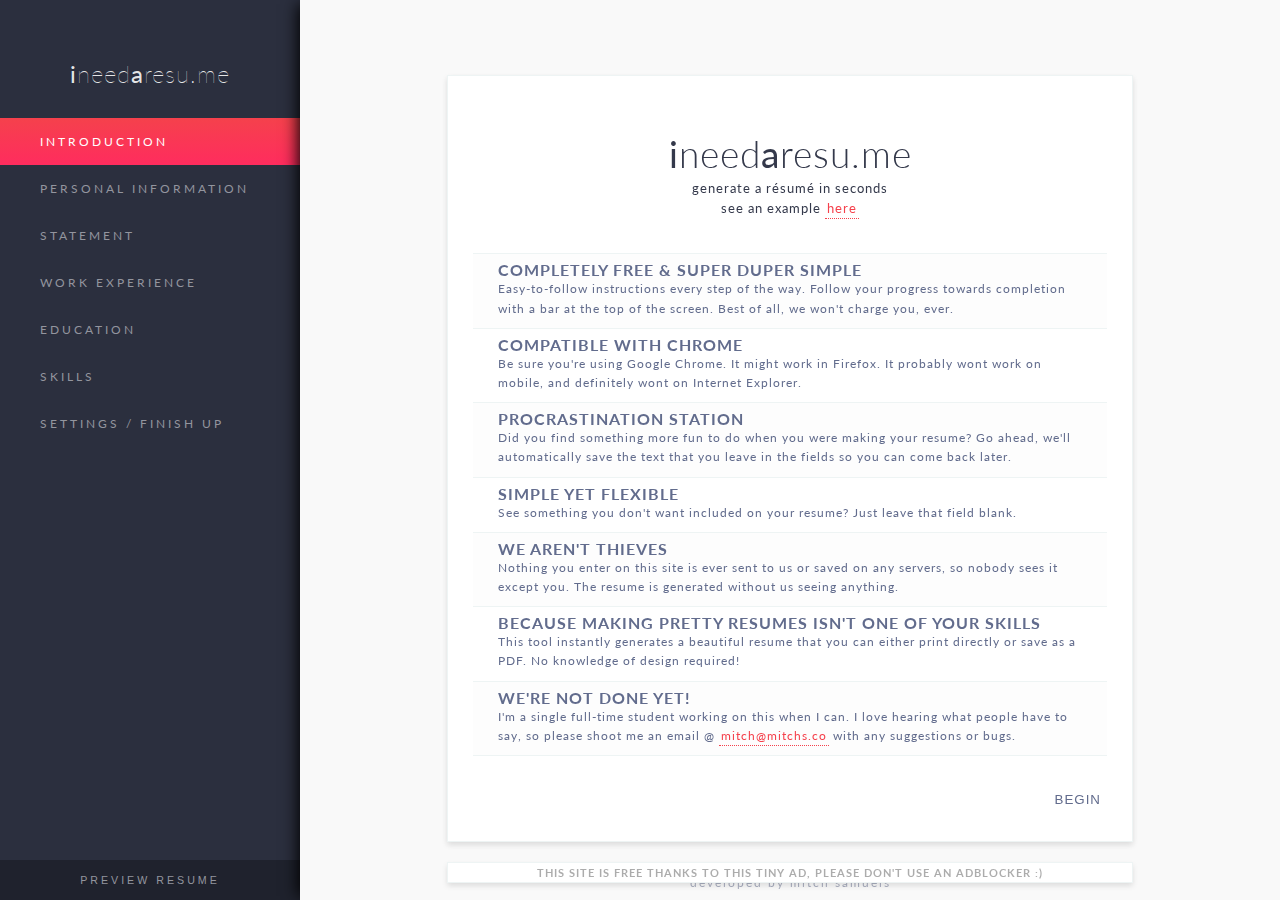
==== index.html @ 2c7da7f9 "I don't remember." ====
<html>
	<head>
		<title>iNeedAResume | Create a free resume</title>

		<meta charset="utf-8">
		<meta name="theme-color" content="#f5414c">
		<meta name="description" content="Ineedaresu.me is a super fast, super simple, and completely free way to build a beautiful resume in minutes. Fill out your details, choose your theme, and either print your resume directly or save it to your computer!">
		<meta name="author" content="Mitch Samuels">
		<meta name="keywords" content="Simple, Quick, resume, CV, contact, job, work, career, fair, builder, minimal, Mitch Samuels, resume, generator, creator, maker, resumay, job, jobs, career, javascript, pdf, word, print, creating, make, generate, apply, applicant">

		<link rel="shortcut icon" type="image/ico" href="src/rainbow.ico" />

		<meta name="thumbnail" content="http://ineedaresu.me/src/logosmall.png" />

		<link rel="stylesheet" type="text/css" href="css/style.css">
		<link rel="stylesheet" type="text/css" href="css/animate.css">
		<link rel="stylesheet" type="text/css" href="css/themes/theme_default.css" id="css_theme_1" class="xcss">
		<link rel="stylesheet" type="text/css" href="css/themes/theme_default_left.css" id="css_theme_2" class="xcss" disabled>
		<link rel="stylesheet" type="text/css" href="css/themes/theme2.css" id="css_theme_3" class="xcss" disabled>
		<link rel="stylesheet" type="text/css" href="css/print.css">

		<!-- Google Webfont, Lato, 100,300,400,700,900 -->
		<link href="http://fonts.googleapis.com/css?family=Lato:100,300,400,700,900" rel="stylesheet" type="text/css">
		<link href="http://fonts.googleapis.com/css?family=Lora:400,700" rel="stylesheet" type="text/css">
		<link href="http://fonts.googleapis.com/css?family=Merriweather:400,300,700" rel="stylesheet" type="text/css">


		<!-- Ionicons CDN -->
		<link href="css/ionicons.min.css" rel="stylesheet" type="text/css">


		<!--
		  <PageMap>
		    <DataObject type="thumbnail">
		      <Attribute name="src" value="http://ineedaresu.me/src/logosmall.png"/>
		      <Attribute name="width" value="300"/>
		      <Attribute name="height" value="250"/>
		    </DataObject>
		  </PageMap>
		-->


	</head>
	<body>




<!-- <a href="https://www.paypal.com/cgi-bin/webscr?cmd=_donations&business=mitch%40mitchs%2eco&lc=US&item_name=Donation%20to%20Resumaker&no_note=0&currency_code=USD&bn=PP%2dDonationsBF%3abtn_donateCC_LG%2egif%3aNonHostedGuest" target="_blank"></a> -->

		<div id="tips">
			Click <b>"+More Settings"</b> then uncheck "Headers & Footers" &nbsp; | &nbsp; Change the <b>Destination</b> to save it as a PDF
		</div>


		


		<button id="preview_btn"><i class="ion-ios-eye"></i> Preview Resume</button>


		<nav>
			<h1><i class="ion-document"></i><br/><b>i</b>need<b>a</b>resu.me</h1>
			<ul>
				<li id="tab_intro" class="activated"><i class="ion-ios-information"></i> Introduction</li>
				<li id="tab_1"><i class="ion-ios-body"></i> Personal Information</li>
				<li id="tab_2"><i class="ion-ios-chatbubble"></i> Statement</li>
				<li id="tab_3"><i class="ion-ios-briefcase"></i> Work Experience</li>
				<!-- <li id="tab_35"><i class="ion-hammer"></i> Projects</li> -->
				<li id="tab_4"><i class="ion-ios-book"></i> Education</li>
				<li id="tab_5"><i class="ion-ios-list"></i> Skills</li>
				<li id="tab_6"><i class="ion-checkmark-circled"></i> Settings / Finish Up</li>
			</ul>
		</nav>



		<article>
<!-- 
			<div id="promo" class="animated pulse" onclick="window.open('https://docs.google.com/document/d/1Q9bszmPLLTk4xDBXuboUoAQNQg-W15y-h0gRAxKKNzE/edit?usp=sharing')">
				Want more languages? Click here to help translate it!</div>
			</div> -->

			<progress value="0" max="100" id="progressbar"></progress>	

			<div id="branding" onclick="_gaq.push(['_trackEvent', 'link', 'click', 'Go to Mitchs.co']);">developed by mitch samuels</div>


			<section id="intro_box" class="animated pulse" style="margin-bottom:20px;">
				<h4><i class="ion-document"></i><br/><b>i</b>need<b>a</b>resu.me</h4>
				<h5>generate a R&eacute;sum&eacute; in seconds<br/><br/>See an example <a href="src/example.pdf" target="_blank">here</a></h5>

				<ul>
					<li>
						<h5>Completely Free & Super duper simple</h5>
						<h6>Easy-to-follow instructions every step of the way. Follow your progress towards completion with a bar at the top of the screen. Best of all, we won't charge you, ever.</h6>
					</li>
					<li>
						<h5>Compatible With Chrome</h5>
						<h6>Be sure you're using Google Chrome. It might work in Firefox. It probably wont work on mobile, and definitely wont on Internet Explorer.</h6>
					</li>
					<li>
						<h5>Procrastination Station</h5>
						<h6>Did you find something more fun to do when you were making your resume? Go ahead, we'll automatically save the text that you leave in the fields so you can come back later.</h6>
					</li>
					<li>
						<h5>Simple yet Flexible</h5>
						<h6>See something you don't want included on your resume? Just leave that field blank.</h6>
					</li>
					<li>
						<h5>We aren't thieves</h5>
						<h6>Nothing you enter on this site is ever sent to us or saved on any servers, so nobody sees it except you. The resume is generated without us seeing anything.</h6>
					</li>
					<li>
						<h5>Because making pretty resumes isn't one of your skills</h5>
						<h6>This tool instantly generates a beautiful resume that you can either print directly or save as a PDF. No knowledge of design required!</h6>
					</li>
					<li>
						<h5>We're not done yet!</h5>
						<h6>I'm a single full-time student working on this when I can. I love hearing what people have to say, so please  shoot me an email @ <a href="mailto:mitch@mitchs.co" target="_blank">mitch@mitchs.co</a> with any suggestions or bugs.</h6>
					</li>
				</ul>


				<img src="src/looksharp.png" id="sponsored_img">
				<!-- <img src="src/looksharp.png" id="sponsored_img" onclick="window.open('https://www.internmatch.com/profile/new?utm_source=ineedaresume&utm_medium=partner&utm_campaign=complete')"> -->
				<button id="intro_reset">Start Over? <i class="ion-refresh"></i></button>
				<div id="confirm_reset">Are you sure? <a href="#" id="clear_data_yes">Yes</a> / <a href="#" id="clear_data_no">No</a></div>
				<button id="intro_begin">Begin <i class="ion-arrow-right-c"></i></button>
			</section>



			



			<section id="the_personal" class="animated pulse">
				<h2>It's going to get a little <b>personal</b>...</h2>
				<label>What is your name, human?</label><input type="text" id="personal_name_input" placeholder="Sean Combs">
				<label>Please refrain from using your 6th grade email.</label><input type="text" id="personal_email_input" placeholder="horselover14@aol.com">
				<label>I know we just met, but can I get your number?</label><input type="text" id="personal_phone_input" placeholder="760-555-4824">
				<label>Not to be creepy, but where are you located?</label><input type="text" id="personal_location_input" placeholder="Madison, WI">
				<label>Do you have an online portfolio or linkedin?</label><input type="text" id="personal_link_input" placeholder="http://linkedin.com/in/mitchas">

				<img src="src/looksharp.png" class="sponsored_img_small">
				<button class="next_button" id="personal_continue">Continue To Statement <i class="ion-arrow-right-c"></i></button>
			</section>


			<section id="the_statement" class="animated pulse">
				<h2>Would you like to provide a personal <b>statement</b>?<br/>I wont judge if you don't.</h2>
				<label>Statement title & Statement:</label><input type="text" id="statement_title" placeholder="Why I want to work here:">
				<textarea id="personal_statement_input" maxlength="1200" placeholder="I would love to work here because I heard you have the gnarliest lunch buffet..."></textarea>
				<div id="statement_feedback">For your own good, you only have <span id="statement_remaining"></span> characters left.</div>

				<img src="src/looksharp.png" class="sponsored_img_small">
				<button class="next_button" id="statement_continue">Continue To Work <i class="ion-arrow-right-c"></i></button>
			</section>


			<span id="the_work" class="animated pulse">
				<section style="margin-bottom:25px;">
					<h2 class="selector_heading">
						You can have up to 3 jobs<br/>
						leave blank anything you don't need<br/><br/>
						Edit job: <a id="select_work_1" class="select_link select_active">1</a><a id="select_work_2">2</a><a id="select_work_3">3</a>
				</section>
				<section id="work_one" class="animated pulse">
					<br/>
					<label>Enable This Job:</label><input id="enable_work_1" type="checkbox"/><br/><br/><br/>
					<label>Employer:</label><input type="text" id="employer" placeholder="Google, Inc." disabled>
					<label>Location:</label><input type="text" id="job_location" placeholder="Mountain View, CA" disabled>
					<label>Time:</label><input type="text" id="job_time" placeholder="July 2014 - Present" disabled>
					<label>Short(ish) Employer Description:</label><input type="text" id="employer_desc" placeholder="Google is the leading search engine..." disabled>
					<hr style="opacity:0 !important;" />
					<label>Job Title:</label><input type="text" id="title" placeholder="Front End Engineer" disabled>
					<label>Job Description:</label><textarea id="job_desc" placeholder="Responsible for the development of Google.com, nothing serious." disabled></textarea>
					<div id="desc_formatting">Hint: an asterisk ( * ) will turn into a bullet point!<br/><small>HTML Markup is also supported (don't use line breaks)</small></div>

					<img src="src/looksharp.png" class="sponsored_img_small">
					<button class="next_button" id="work_continue">Continue To Education <i class="ion-arrow-right-c"></i></button>
				</section>
				<section id="work_two" class="animated pulse">
					<br/>
					<label>Enable This Job:</label><input id="enable_work_2" type="checkbox"/><br/><br/><br/>
					<label>Employer:</label><input type="text" id="employer2" placeholder="Stratton Oakmont" disabled>
					<label>Location:</label><input type="text" id="job_location2" placeholder="New York, NY" disabled>
					<label>Time:</label><input type="text" id="job_time2" placeholder="January 1985 - February 1989" disabled>
					<label>Short(ish) Employer Description:</label><input type="text" id="employer_desc2" placeholder="Stratton Oakmont invests your money is the best companies ever" disabled>
					<hr style="opacity:0 !important;" />
					<label>Job Title:</label><input type="text" id="title2" placeholder="Fraud Expert" disabled>
					<label>Job Description:</label><textarea id="job_desc2" placeholder="Manager of investing master of fraud. I know investment fraud like the back of my hand, and I have years of experience using ratholes and Swiss bank accounts." disabled></textarea>
					<div id="desc_formatting">Hint: an asterisk ( * ) will turn into a bullet point!<br/><small>HTML Markup is also supported (don't use line breaks)</small></div>

					<img src="src/looksharp.png" class="sponsored_img_small">
					<button class="next_button" id="work_continue">Continue To Education <i class="ion-arrow-right-c"></i></button>
				</section>
				<section id="work_three" class="animated pulse">
					<br/>
					<label>Enable This Job:</label><input id="enable_work_3" type="checkbox"/><br/><br/><br/>
					<label>Employer:</label><input type="text" id="employer3" placeholder="Central Intelligence Agency" disabled>
					<label>Location:</label><input type="text" id="job_location3" placeholder="Langly, VA" disabled>
					<label>Time:</label><input type="text" id="job_time3" placeholder="July 2010 - Present" disabled>
					<label>Short(ish) Employer Description:</label><input type="text" id="employer_desc3" placeholder="Confideitial" disabled>
					<hr style="opacity:0 !important;" />
					<label>Job Title:</label><input type="text" id="title3" placeholder="Confidential" disabled>
					<label>Job Description:</label><textarea id="job_desc3" placeholder="I was in charge of [redacted] and the [redacted] project which assassinated [redacted] and gave power to [redacted]" disabled></textarea>
					<div id="desc_formatting">Hint: an asterisk ( * ) will turn into a bullet point!<br/><small>HTML Markup is also supported (don't use line breaks)</small></div>

					<img src="src/looksharp.png" class="sponsored_img_small">
					<button class="next_button" id="work_continue">Continue To Education <i class="ion-arrow-right-c"></i></button>
				</section>
			</span>



			<span id="the_education" class="animated pulse">
				<section style="margin-bottom:25px;">
					<h2 class="selector_heading">
						You can have up to 3 schools<br/>
						leave blank anything you don't need<br/><br/>
						Edit School: <a id="select_edu_1" class="select_link select_active">1</a><a id="select_edu_2">2</a><a id="select_edu_3">3</a>
				</section>
				<section id="edu_one" class="animated pulse">
					<br/>
					<label>Enable This School:</label><input id="enable_edu_1" type="checkbox"/><br/><br/><br/>
					<label>Degree:</label><input type="text" id="degree" placeholder="Bachelor of Science in Computer Science" disabled>
					<label>School:</label><input type="text" id="school" placeholder="University of Wisconsin-Madison" disabled>
					<label>Location:</label><input type="text" id="school_location" placeholder="Madison, WI" disabled>
					<label>Graduation Year:</label><input type="text" id="graduation" placeholder="2015" disabled>
					<label>Grade Point Average:</label><input type="text" id="gpa" placeholder="3.24" disabled>

					<img src="src/looksharp.png" class="sponsored_img_small">
					<button class="next_button" id="education_continue">Continue To Skills <i class="ion-arrow-right-c"></i></button>
				</section>
				<section id="edu_two" class="animated pulse">
					<br/>
					<label>Enable This School:</label><input id="enable_edu_2" type="checkbox" /><br/><br/><br/>
					<label>Degree:</label><input type="text" id="degree2" placeholder="Master of Arts in Philosophy" disabled>
					<label>School:</label><input type="text" id="school2" placeholder="University of Phoenix" disabled>
					<label>Location:</label><input type="text" id="school_location2" placeholder="Mother's Basement" disabled>
					<label>Graduation Year:</label><input type="text" id="graduation2" placeholder="2017" disabled>
					<label>Grade Point Average:</label><input type="text" id="gpa2" placeholder="3.24" disabled>

					<img src="src/looksharp.png" class="sponsored_img_small">
					<button class="next_button" id="education_continue">Continue To Skills <i class="ion-arrow-right-c"></i></button>
				</section>
				<section id="edu_three" class="animated pulse">
					<br/>
					<label>Enable This School:</label><input id="enable_edu_3" type="checkbox" /><br/><br/><br/>
					<label>Degree:</label><input type="text" id="degree3" placeholder="Doctorate of Philosophy in Dance" disabled>
					<label>School:</label><input type="text" id="school3" placeholder="Carnegie Mellon" disabled>
					<label>Location:</label><input type="text" id="school_location3" placeholder="Pittsburgh, PA" disabled>
					<label>Graduation Year:</label><input type="text" id="graduation3" placeholder="2020" disabled>
					<label>Grade Point Average:</label><input type="text" id="gpa3" placeholder="3.24" disabled>

					<img src="src/looksharp.png" class="sponsored_img_small">
					<button class="next_button" id="education_continue">Continue To Skills <i class="ion-arrow-right-c"></i></button>
				</section>
			</span>



			<section id="the_skills" class="animated pulse">
				<h2>Can you actually <b>do</b> anything?</h2>

				<label>Skills (Seperate with commas):</label><input type="text" id="skillsinput" placeholder="HTML, CSS, Javascript, Adobe Suite">

				<img src="src/looksharp.png" class="sponsored_img_small">
				<button class="next_button" id="skills_continue">Continue To Settings <i class="ion-arrow-right-c"></i></button>
			</section>



			


			<!-- Settings -->
			<section id="settings" class="animated pulse noselect">
				<h2>Adjust your settings:</h2>
				<small>After you click "Generate Resume," if something doesn't look right,<br/>just click cancel and try adjusting these settings some more.</small>
				<ul>
					<!-- <li id="choose_theme">
						<h5>Choose Theme</h5>
						<h6>This will open the preview menu</h6>
					</li> -->
					<li>
						<h5>Serif font</h5>
						<h6>Default is Sans-serif</h6>
						<div class="check_wrap"><input type="checkbox" id="serifyes" /></div>
					</li>
					<!-- <li>
						<h5>Align Resume Left</h5>
						<h6>Default is centered</h6>
						<div class="check_wrap"><input type="checkbox" id="left_align" /></div>
					</li> -->
					<li>
						<h5>Hide Lines Between Sections</h5>
						<h6>Shown by Default</h6>
						<div class="check_wrap"><input type="checkbox" id="removehr" /></div>
					</li>
					<li><small>Adjust these to perfect the layout:</small></li>
					<li>
						<h5>Paragraph Line Height</h5>
						<h6>Spacing between lines in paragraphs</h6>
						<div class="check_wrap">
							<i class="ion-android-remove-circle" id="decrease_line_height"></i>
							<span id="line_height_counter">0</span>
							<i class="ion-android-add-circle" id="increase_line_height"></i>
						</div>
					</li>
				</ul>

				<img src="src/looksharp.png" class="sponsored_img_small">
				<button id="generate" onclick="_gaq.push(['_trackEvent', 'link', 'click', 'Generate Resume']);">Save my resume!</button>

			</section>


			<section id="thanks" class="animated pulse">
				<h2>Good luck with your job search!</h2>
				<p id="thanks_text">
					<b>If something doesn't look right, click the sidebar to go back and edit!</b>
					<!-- <br/><br/><br/>
					Add your new resume to your Looksharp profile. Get discovered by the top employers in your industry. <a href="https://www.internmatch.com/profile/new?utm_source=ineedaresume&utm_medium=partner&utm_campaign=complete" target="_blank">Get started</a> -->
					<br/><br/><br/>
					<b>If you liked this tool, share it with your friends!<br/>Follow <a href="http://twitter.com/sleumasm" target="_blank">@sleumasm</a> for updates and new websites!</b>
					<br/><br/>
					If you find a bug or have other feedback, shoot me an email at <a href="mailto:mitch@mitchs.co" target="_blank">mitch@mitchs.co</a>
					<br/><br/>
					<b>Need to make an invoice? Check out <a href="http://ineedinvoic.es" target="_blank">ineedinvoic.es</a>!</b>
				</p>
			</section>



			<!-- Advertisement -->
			<section class="animated pulse" style="margin-bottom:75px; padding:0px;">
				<small id="ad_about">This site is free thanks to <!-- <a href="https://www.internmatch.com/profile/new?utm_source=ineedaresume&utm_medium=partner&utm_campaign=complete" target="_blank">Looksharp</a> & --> this tiny ad, please don't use an adblocker :)</small>
				<script async src="//pagead2.googlesyndication.com/pagead/js/adsbygoogle.js"></script>
				<!-- iNeedAResume Bottom -->
				<ins class="adsbygoogle"
				     style="display:block"
				     data-ad-client="ca-pub-4815459630320404"
				     data-ad-slot="9735597921"
				     data-ad-format="auto"></ins>
				<script>
				(adsbygoogle = window.adsbygoogle || []).push({});
				</script>
			</section>






		</article>




		<!-- PDF Lightbox -->
		<div id="pdf_lightbox" class="noselect">

			<!-- Lightbox ad -->
			<div id="lightbox_ad">
				 &nbsp;Advertisement:&nbsp; 
			</div>
			<!-- <h6>Use the arrows to switch themes.<br/>Theme <span id="current_theme">X</span> of <span id="available_themes">XX</span></h6> -->
			<h6 style="position:relative; top:300px;">Come on, fill in some more fields,<br/>To see what it'll actually look like!</h6>
			<div id="hide_preview" class="noselect"><i class="ion-ios-close-empty"></i></div>
			<!-- <button id="prev_theme" class="noselect"><i class="ion-ios-arrow-back"></i></button> -->
			<!-- <button id="next_theme" class="noselect"><i class="ion-ios-arrow-forward"></i></button> -->
		</div>



		<!-- Actual PDF -->
		<div id="print_page" class="sans_resume">

			<div id="measure"></div>

			<div id="pdf_name" class="fill"></div>

			<!-- Contact Info -->
			<div id="pdf_contact" class="fill">
				<i class="ion-ios-email-outline" id="email_icon"></i> <span id="pdf_email" class="fill"></span> 
				<i class="ion-ios-telephone-outline" id="phone_icon"></i> <span id="pdf_phone" class="fill"></span> 
				<i class="ion-ios-location-outline" id="loc_icon"></i> <span id="pdf_location" class="fill"></span>

				<span id="pdf_link" class="fill"></span>
			</div>

			<hr />

			<!-- Statement -->
			<div id="pdf_statement_section" class="fill">
				<h2 id="pdf_statement_title" class="fill"></h2>
				<p id="pdf_statement" class="fill"></p>
				<hr/>
			</div>

			<!-- Experience Section -->
			<div id="pdf_experience_section" class="fill">
				<h2>Experience</h2>
				<!-- Job One -->
				<div id="pdf_job1" class="pdf_job_section fill">
					<span id="job_1_employer" class="fill"></span>
					<span id="job_1_loc" class="fill"></span>
					<span id="job_1_time" class="fill"></span>

					<p id="pdf_job1_emp_desc" class="fill"></p>
					<div id="job1_title" class="fill"></div>
					<p id="pdf_job1_job_desc" class="fill"></p>
				</div>
				<!-- Job Two -->
				<div id="pdf_job2" class="pdf_job_section fill">
					<span id="job_2_employer" class="fill"></span>
					<span id="job_2_loc" class="fill"></span>
					<span id="job_2_time" class="fill"></span>

					<p id="pdf_job2_emp_desc" class="fill"></p>
					<div id="job2_title" class="fill"></div>
					<p id="pdf_job2_job_desc" class="fill"></p>
				</div>
				<!-- Job Three -->
				<div id="pdf_job3" class="pdf_job_section fill">
					<span id="job_3_employer" class="fill"></span>
					<span id="job_3_loc" class="fill"></span>
					<span id="job_3_time" class="fill"></span>

					<p id="pdf_job3_emp_desc" class="fill"></p>
					<div id="job3_title" class="fill"></div>
					<p id="pdf_job3_job_desc" class="fill"></p>
				</div>
				<hr />
			</div>

			<!-- Education Section -->
			<div id="pdf_education_section" class="fill">
				<h2>Education</h2>

				<!-- School One -->
				<div id="pdf_edu_1" class="pdf_education_section fill">
					<span id="pdf_degree" class="fill"></span>
					<span id="pdf_school" class="fill"></span> 
					<span id="pdf_school_loc" class="fill"></span> 
					<span id="pdf_graduation" class="fill"></span>
					<span id="pdf_gpa" class="fill"></span>
				</div>
				<!-- School Two -->
				<div id="pdf_edu_2" class="pdf_education_section fill">
					<span id="pdf_degree2" class="fill"></span>
					<span id="pdf_school2" class="fill"></span> 
					<span id="pdf_school_loc2" class="fill"></span> 
					<span id="pdf_graduation2" class="fill"></span>
					<span id="pdf_gpa2" class="fill"></span>
				</div>
				<!-- School Three -->
				<div id="pdf_edu_3" class="pdf_education_section fill">
					<span id="pdf_degree3" class="fill"></span>
					<span id="pdf_school3" class="fill"></span> 
					<span id="pdf_school_loc3" class="fill"></span> 
					<span id="pdf_graduation3" class="fill"></span>
					<span id="pdf_gpa3" class="fill"></span>
				</div>
				<hr />
			</div>

			<!-- Skills section -->
			<div id="pdf_skills_section" class="fill">
				<h2>Skills</h2>
				<span id="pdf_skills" class="fill"></span>
			</div>



		</div>

		<script src="https://code.jquery.com/jquery-2.1.3.min.js"></script>
		<script src="src/jquery-1.8.3.min.js"></script>
		<script src="src/doubles.js"></script>
		<script src="src/main.js"></script>
		<script src="src/tests.js"></script>
        <script>
		  (function(i,s,o,g,r,a,m){i['GoogleAnalyticsObject']=r;i[r]=i[r]||function(){
		  (i[r].q=i[r].q||[]).push(arguments)},i[r].l=1*new Date();a=s.createElement(o),
		  m=s.getElementsByTagName(o)[0];a.async=1;a.src=g;m.parentNode.insertBefore(a,m)
		  })(window,document,'script','//www.google-analytics.com/analytics.js','ga');

		  var _gaq = _gaq || [];
		  _gaq.push(['_setAccount', 'UA-60397420-1']);
		  _gaq.push(['_trackPageview']);

		  ga('create', 'UA-60397420-1', 'auto');
		  ga('send', 'pageview');

		</script>
	</body>
</html>
---- css/style.css ----
body{
	width:100%; height: 100%;
	margin: 0 auto; padding: 0;
	background-color: #fff;
	font-family: 'Lato', sans-serif;
}

/*Prevent Text Selection*/
.noselect {
    -webkit-touch-callout: none;
    -webkit-user-select: none;
    -khtml-user-select: none;
    -moz-user-select: none;
    -ms-user-select: none;
    user-select: none;
}

/*	==============================================
	==============================================
				Input Tweaks
	==============================================
	==============================================	*/
input:focus, input:active { outline: none; }
* {outline: none;}
input{
	width:90%;
	margin:4px 0px 15px 5%;
	font-size: 14pt; font-weight: 300;
	padding: 14px;
	background-color: #fff;
	color:#626c8d;
	border:1px solid rgba(100,110,142,0.2);
	letter-spacing: 1px;
}input:focus{
	background-color: rgba(0,0,0,0.008);
	border:1px solid rgba(100,110,142,0.4);
}
input:disabled,
textarea:disabled{
	background-color: rgba(150,50,50,0.05);
	opacity: 0.25;
}
	input:disabled:hover,
	textarea:disabled:hover{
		cursor: not-allowed;
	}

textarea{
	width:90%;
	margin: 4px 0px 15px 5%;
	font-size: 12pt; font-weight: 300; letter-spacing: 1px;
	background-color: #fff;
	box-sizing:border-box !important;
	padding: 15px;
	border:1px solid rgba(100,110,142,0.2); border-left: 2px solid rgba(100,110,142,0.2);
	min-height: 180px;
	line-height: 1.6em;
	letter-spacing: 1px;
	color:#626c8d;
}textarea::-webkit-input-placeholder{font-weight:300; color: #b3b9ca; opacity:1; font-family: 'Lato', sans-serif; font-size:12pt; font-weight: 400; }
	textarea:focus{
		border:1px solid rgba(100,110,142,0.4);
		background-color: rgba(0,0,0,0.008);
		border-left: 2px solid rgba(100,110,142,0.2);
	}

/*	==============================================
	==============================================
				Link Styling
	==============================================
	==============================================	*/
a{
	color:#f5414c;
	font-weight: 400;
	text-decoration: none;
	transition:0.3s;
	padding: 2px;
	border-bottom: 1px dotted #f5414c;
}
	a:hover{
		transition:0.3s;
		color:#000;
		border-bottom: 1px dotted #000;
	}


#sponsored_img{
	opacity: 0;
	float: left;
	height: 60px;
	/*height: 60px;*/
	/*padding-top: 25px; padding-bottom: 10px;*/
	transition:0.25s;
}
	#sponsored_img:hover{
		cursor: normal;
		/*opacity: 0.8;*/
		opacity: 0;
		transition:0.25s;
	}
.sponsored_img_small{
	opacity: 0;
		height: 45px;
		float: left;
		position: relative;
		left: 5%; top: 12px;
		transition:0.25s;
	}
		.sponsored_img_small:hover{
			cursor: normal;
			opacity: 0;
			/*opacity: 0.8;*/
			transition:0.25s;
		}

#lightbox_ad{
	position: fixed;
	height: 450px !important;
	top:50%; margin-top: -225px;
	display: block;
	background-color: rgba(255,255,255,0.1);
	float: left;
	color:rgba(255,255,255,0.25);
	text-transform: uppercase; color:#fff;
	font-size: 7pt;
	padding-top: 4px;
	text-align: center;
	display: none;
}



/*	==============================================
	==============================================
				Sidebar/Nav
	==============================================
	==============================================	*/
nav{
	z-index: 50000;
	width: 300px;
	height: 100%;
	position: fixed; left: 0; top: 0;
	box-sizing: border-box;
	background-color: #2B2F3E;
	color:#93959E;
	overflow-y:auto;
}
	nav h1{
		width:100%;
		text-align: center;
		font-weight: 100;
		font-size: 18pt;
		text-transform: lowercase;
		letter-spacing:1px;
		padding: 0; margin: 0 auto;
		padding-bottom: 30px; padding-top: 30px;
		color:rgba(255,255,255,0.9);
		transition:0.3s;
	}
		nav h1 i{font-size: 52pt;}
		nav h1:hover{
			transition:0.2s;
		}
	nav ul{
		list-style-type: none;
		padding: 0; margin: 0 auto;
		margin-bottom: 50px;
	}
		nav ul li{
			padding: 16px 30px 16px 30px;
			text-transform: uppercase; letter-spacing: 3px; font-weight: 400; font-size: 9pt;
			transition:0.15s;
		}
				nav .activated{
					background: #f5414c;
					background: linear-gradient(to bottom, #f5414c 0%,#ff2c5e 100%);
					color: #fff;
				}
			nav ul li:hover{
				background-color: rgba(255,255,255,0.09);
				transition:0.15s;
				cursor: pointer;
			}
			nav ul li i{padding-right: 10px;}


			#branding{
				width: calc(100% - 300px);
				text-align: center;
				position: fixed;
				bottom: 5px; right: 0px;
				font-size: 9pt; font-weight: 400; letter-spacing: 2px;
				color:#5d6687;
				opacity: 0.5;
				transition:0.3s;
				box-sizing:border-box; padding:5px;
			}
				#branding:hover{
					cursor: pointer;
					transition:0.3s;
					opacity: 0.8;
				}



/*	==============================================
	==============================================
				Main Wrap/Content
	==============================================
	==============================================	*/
article{
	width: calc(100% - 300px); height:100%;
	position: fixed; top:0px; right: 0px;
	background-color: #f9f9f9;
	box-shadow: -6px 0px 15px -4px rgba(0,0,0,0.99);
	overflow: auto;
	z-index: 500000;
}


	#preview_btn{
		width:300px; height:40px;
		position: fixed; bottom: 0;
		z-index: 499999;
		border: none;
		background-color: #1f222d;
		color:#93959E;
		font-size: 8pt;
		text-transform: uppercase;
		font-weight: 300;
		letter-spacing: 3px;
		transition:0.2s;
	}
		#preview_btn:hover{
			cursor: pointer;
			background-color: #161921;
			transition:0.2s;
		}
	#hide_preview{
		height: 53px; width: 53px;
		line-height: 21px;
		float: right;
		text-align: center;
		box-sizing:border-box;
		font-size: 40pt;
		border: none;
		background-color: #fff;
		color: #3E424F;
		transition:0.3s;
		position: absolute; top:0; right: 0;
	}
		#hide_preview:hover{
			cursor: pointer;
			background-color: transparent;
			color: #fff;
		}


	progress{
		-webkit-appearance: none;
   		appearance: none;
		width:100%;
		position: fixed; top:0;
		height:3px;
		z-index: 500000;
		background: #fff;
	}progress::-webkit-progress-bar {background-color: #F9F9F9;}
		progress::-webkit-progress-value {background: #f5414c;}

	article section{
		width:70%; height:auto;
		position: relative;
		left: 15%; top: 75px;
		background-color: #fff;
		border: 1px solid #eef4f4;
		box-shadow: 0 3px 6px rgba(0,0,0,0.03), 0 3px 6px rgba(0,0,0,0.09);
		box-sizing:border-box;
		padding: 25px;
		margin-bottom: 25px;
		overflow: hidden;
		z-index: 5000;
	}
		article section h2{
			font-weight: 300;
			color: #626c8d;
			text-align: center;
			letter-spacing: 2px;
			text-transform: uppercase;
			font-size: 13pt;
			line-height: 1.6em;
			margin-bottom: 30px;
		}
		.next_button, .back_btn{
			width:50%;
			float: right;
			border:none; border-radius: 0;
			box-sizing:border-box;
			padding: 18px;
			padding-right: 5%;
			background-color: transparent;
			text-transform: uppercase;
			font-weight: 400;
			letter-spacing: 1px;
			font-size: 10pt;
			color:#626c8d;
			transition:0.2s;
			text-align: right;
			margin-top: 10px;
		}
			.next_button:hover, .back_btn:hover{
				color:#f5414c;
				transition:0.2s;
				cursor: pointer;
			}

			.back_btn{
				float: left;
				text-align: left;
				padding-left: 5%;
			} 


	label{
		text-transform: uppercase;
		font-weight: 700;
		letter-spacing: 1px;
		padding: 0; margin: 0 auto;
		padding-left: 5%;
		font-size: 9pt;
		color:rgba(43,47,62,0.4);
	}
	hr{opacity: 0; margin-bottom: 15px;}



	#the_personal,
	#the_statement,
	#the_work,
	#the_education, 
	#the_skills,
	#settings,
	#thanks{
		display: none;
	}

/*	==============================================
	==============================================
				Intro box specifics
	==============================================
	==============================================	*/
#intro_box{
	-moz-animation-duration: 0.25s;
   	-webkit-animation-duration: 0.25s;
    animation-duration: 0.25s;
    color:#34394b;
}
	#intro_box h4{
		font-size: 28pt;
		width: 100%;
		text-align: center;
		font-weight: 300;
		letter-spacing: 1px;
		line-height: 0.5em;
		padding: 0; margin: 0 auto;
		padding-top: 25px;
	}
		#intro_box h4 i{font-size: 65pt;}
	#intro_box h5{
		text-align: center;
		font-size: 10pt; font-weight: 400; text-transform: lowercase; letter-spacing: 1px;
		padding: 0; margin: 0 auto;
		padding-top: 20px;
		padding-bottom: 25px;
		line-height: 0.75em;
	}



	#intro_box ul{
		list-style-type: none;
		padding: 0; margin: 0 auto;
		padding-top: 15px;
		color: #626c8d;
	}
		#intro_box ul li{
			border-bottom: 1px solid #eef4f4;
			overflow: hidden;
			padding: 10px 25px 10px 25px;
			box-sizing:border-box;
			transition:0.2s;
			border-left: 0px solid transparent;
		}
			#intro_box ul li:nth-child(odd){
				background-color: rgba(20,20,20,0.009);
			}
			#intro_box ul li:first-child{
				border-top: 1px solid #eef4f4;
			}
		#intro_box ul li .check_wrap{
			text-align: right;
		}
		#intro_box ul li h5,
		#intro_box ul li h6{
			width:100%;
			float: left;text-align: left;
			margin: 0 auto; padding: 0;
			text-transform: uppercase;
			letter-spacing: 1px;
		}
			#intro_box ul li h5{
				font-weight: 700;
				font-size: 12pt;
			}
			#intro_box ul li h6{
				font-weight: 400;
				text-transform: none;
				line-height: 1.6em;
				font-size: 9pt;
				padding-top: 3px;
			}



	#intro_box p{
		font-size: 9pt;
		text-transform: uppercase;
		letter-spacing: 1px;
		font-weight: 400;
		text-align: center;
		padding: 15px;
		line-height: 1.6em;
		opacity: 0.75;
	}

	#intro_begin{
		position: relative; 
		top: 10px;
		/*top: 25px;*/
	}
	#intro_begin,
	#intro_reset{
		width:60%;
		margin-top: 25px;
		border: none;
		float: right;
		background-color: transparent;
		text-transform: uppercase;
		font-weight: 400;
		letter-spacing: 1px;
		font-size: 10pt;
		color:#626c8d;
		transition:0.2s;
		text-align: right;
		transition:0.2s;
	}
	#intro_begin:hover,
	#intro_reset:hover{
		color:#f5414c;
		transition:0.2s;
		cursor: pointer;
	}
	#intro_reset{display: none;}

	#confirm_reset{
		float: right;
		display: none;
		padding-top: 26px;
		padding-bottom: 4px;
		text-transform: uppercase;
		font-weight: 400;
		letter-spacing: 1px;
		font-size: 10pt;
		color:#626c8d;
	}


/*	==============================================
	==============================================
				User Entry Styles
	==============================================
	==============================================	*/
#body_wrap, #education, #work, #statement, #settings, #thanks{
	/*display: none;*/
	-moz-animation-duration: 0.25s;
   	-webkit-animation-duration: 0.25s;
    animation-duration: 0.25s;
}
/*Hide all inputs and sections*/
#personal_name_input, 
#personal_email_input, 
#personal_phone_input, 
#personal_location_input, 
#personal_link_input, 
#statement,
#work,
#schooling,
#skills,
#settings,
#thanks
{display: ;}

/*Personal statment counter*/
#statement_feedback{
	font-weight: 400;
	color:rgba(43,47,62,0.4);
	font-size: 9pt;
	padding-top: 6px;
	text-transform: uppercase;
	letter-spacing: 1px;
	width: 100%;
	text-align: center;
}#statement_remaining{font-weight: 900; background-color: #FFF508;}

/*Formatting instructions under work textarea*/
#desc_formatting{
	font-size: 9pt;
	letter-spacing: 1px;
	color:rgba(0,0,0,0.5);
	width:100%;
	text-align: center; text-transform: uppercase;
	font-weight: 400;
	line-height: 2em;
}



/*Add job and buttons*/
#new_job,
#new_school{
	width:50%;
	float: left;
	border:none; border-radius: 0;
	box-sizing:border-box;
	padding: 18px;
	padding-left: 5%;
	background-color: transparent;
	text-transform: uppercase;
	font-weight: 400;
	letter-spacing: 1px;
	font-size: 10pt;
	color:#626c8d;
	transition:0.2s;
	text-align: left;
	margin-top: 10px;
}
	#new_job:hover,
	#new_school:hover{
		color:#f5414c;
		transition:0.2s;
		cursor: pointer;
	}
	#new_job:disabled,
	#new_school:disabled{
		text-decoration: line-through;
		opacity: 0.3;
	}
		#new_job:disabled:hover,
		#new_school:disabled:hover{
			color:inherit;
			cursor: not-allowed;
		}






/*	==============================================
	==============================================
			Misc specific Styles
	==============================================
	==============================================	*/

#enable_edu_1,
#enable_edu_2,
#enable_edu_3,
#enable_work_1,
#enable_work_2,
#enable_work_3{
	position: relative;
	left:10px;
	top:2px;
}

.selector_heading{
	margin-bottom:15px;
}
	.selector_heading a{
		margin-left: 10px;
		display: inline-block;
		width:28px;
		border-radius: 50%;
		/*background-color: rgba(245,65,76,0.25);*/
		background-color: rgba(75,65,76,0.25);
		text-align: center;
		letter-spacing: 0px;
		color:#fff;
		border-bottom: none;
		font-weight: 300;
	}
		.selector_heading a:hover{
			cursor: pointer;
			/*background-color: rgba(245,65,76,1);*/
			background-color: rgba(75,65,76,0.75);
			color:#fff;
		}
	.select_link{

	}
	.select_active{
		font-weight: 700;
		background-color: rgba(245,65,76,1) !important;
	}



#select_job{
	width:300px;
	position: fixed;
	bottom:0; left: 50%; margin-left: -150px; 
	z-index: 50000;
	text-align: center;
	text-transform: uppercase;
	padding-top: 10px; padding-bottom: 10px;
	letter-spacing: 1px;
	font-size: 10pt;
	color: #626c8d;
	display: none;
	margin-bottom: 8px;
}
	#select_job a{
		padding-left: 6px; padding-right: 6px;
		padding-top: 2px; padding-bottom: 2px;
		border-bottom: none;
		border-radius: 50%;
		margin-left: 3px; margin-right: 3px;
	}
		#select_job a:nth-child(1){
			margin-left: 10px;
		}
	#select_job_3{
		display: none;
	}
	.current_job{
		background-color: #f5414c;
		color: #fff;
	}
		.current_job:hover{
			color:#fff;
		}

/*Work Stuff*/
#work_two,
#work_three{
	display: none;
}

/*Education Stuff*/
#edu_two,
#edu_three,
#pdf_edu_2,
#pdf_edu_3{
	display: none;
}








/*	==============================================
	==============================================
			Final dialogs, settings & thanks
	==============================================
	==============================================	*/
#settings{
	text-align: center;
	display: none;
	color: #626c8d;
}
	#settings ul{
		list-style-type: none;
		padding: 0; margin: 0 auto;
		padding-top: 27px;
		padding-bottom: 10px;
	}
		#settings ul li{
			border-bottom: 1px solid #eef4f4;
			overflow: hidden;
			padding: 10px 25px 10px 25px;
			box-sizing:border-box;
			transition:0.2s;
			border-left: 0px solid transparent;
		}
			#settings ul li:nth-child(1):hover,
			#settings ul li:nth-child(2):hover{
				cursor: pointer;
				transition:0.2s;
				border-left: 5px solid #f5414c;
			}
			#settings ul li:nth-child(odd){
				background-color: rgba(20,20,20,0.009);
			}
			#settings ul li:first-child{
				border-top: 1px solid #eef4f4;
			}
		#settings ul li .check_wrap{
			text-align: right;
			position: relative; top:2px;
		}
		#settings ul li h5,
		#settings ul li h6{
			width:60%;
			float: left;text-align: left;
			margin: 0 auto; padding: 0;
			text-transform: uppercase;
			letter-spacing: 1px;
		}
			#settings ul li h5{
				font-weight: 700;
				font-size: 12pt;
			}
			#settings ul li h6{
				font-weight: 400;
				font-size: 9pt;
			}
			#settings ul li small{
				text-transform: uppercase;
				letter-spacing: 1px;
				font-size: 8pt;
				position: relative; top:-2px;
			}
		input[type='checkbox']{
			display: inline;
			border: none;
			outline: none;
		    width: 15px;
		    height: 15px;
		    padding: 0;
		    margin:0;
		    position: relative;
		    top: 7px;
		    overflow: hidden;
		}
		/*Plus minus for line height*/
		#settings ul li i{
			font-size: 16pt;
			position: relative; top:7px;
			transition:0.2s;
		}
			#settings ul li i:hover{
				cursor: pointer;
				color: #f5414c;
				transition:0.2s;
			}
		#line_height_counter{
			padding-right: 3px; padding-left: 3px;
			position: relative; top:5px;	
		}
		/*Buttons on last two dialogs*/
		#generate,
		#backtoedit{
			width:50%;
			float: right;
			border:none; border-radius: 0;
			box-sizing:border-box;
			padding: 18px;
			padding-right: 5%;
			background-color: transparent;
			text-transform: uppercase;
			font-weight: 400;
			letter-spacing: 1px;
			font-size: 10pt;
			color:#626c8d;
			transition:0.2s;
			text-align: right;
			margin-top: 10px;
		}
			#generate:hover,
			#backtoedit:hover{
				color:#f5414c;
				transition:0.2s;
				cursor: pointer;
			}


	/*Tips*/
	#tips{
		width:100%;
		height: 25px;
		line-height: 25px;
		color:#fff;
		background-color: #f5414c;
		position: fixed;
		bottom: 0px;
		z-index: 5000000;
		box-shadow: 0 10px 20px rgba(0,0,0,0.19), 0 6px 6px rgba(0,0,0,0.23);
		text-align: center;
		letter-spacing: 1px;
		font-size: 8pt;
		text-transform: uppercase;
		font-weight: 300;
		display: none;
	}



#thanks_text{
	font-size: 9pt;
	text-transform: uppercase;
	letter-spacing: 1px;
	text-align: center;
	padding-left: 15px; padding-right: 15px;
	line-height: 1.6em;
	color: #626c8d;
}
#promo{
	width:70%;
	margin-left: 15%;
	height:25px;
	position: absolute;
	top: 25;
	left: 0;
	background-color: #f5414c;
	font-size: 9pt;
	text-transform: uppercase; letter-spacing: 2px;
	text-align: center;
	line-height: 25px;
	color:white;
	box-shadow: 0 3px 6px rgba(0,0,0,0.03), 0 3px 6px rgba(0,0,0,0.09);
	transition:0.3s;
}
	#promo:hover{
		cursor: pointer;
		opacity: 0.8;
		transition:0.3s;
	}
	#promo a{
		color:#fff;
		border-bottom: none;
	}
		#promo a:hover{
			border-bottom: none;
		}



#ad_box{
	background-color: yellow;
	top:10;
	width: 100%;
	height:100px;
}
	#ad_about{
		text-align: center;
		display: block;
		box-sizing:border-box;
		padding: 3px;
		font-size: 8pt;
		color:rgba(50,50,50,1);
		opacity: 0.4;
		text-transform: uppercase;
		font-weight: 700;
		letter-spacing: 1px;
	}



/*PDF Lightbox*/
#pdf_lightbox{
	width:100%; height: 100%;
	position: fixed; top: 0; left: 0;
	background-color: rgba(43,47,62,0.9);
	z-index: 1000000;

	display: none;
}
	#pdf_lightbox h6{
		color:#fff;
		width:100%;
		font-size: 8pt;
		line-height: 2em;
		text-align: center;
		text-transform: uppercase;
		position: fixed; left: 0px; top:15px;
		margin: 0 auto;
		padding: 0;
		font-weight: 300;
		letter-spacing: 2px;
	}


#next_theme, 
#prev_theme{
	color: #fff;
	opacity: 0.6;
	height:100px; width: 100px;
	font-size: 60pt;
	text-align: center;
	line-height: 100px;
	margin-top: 2px;
	box-sizing: border-box;
	padding-top: 10px;
	transition:0.2s;
	position: fixed;
	top:50%; margin-top: -50px;
	z-index: 50000000000;
	background-color: transparent;
	border: none;
}
	#next_theme:hover,
	#prev_theme:hover{
		opacity: 1;
		cursor: pointer;
		transition:0.2s;
	}
	#next_theme:disabled,
	#prev_theme:disabled{
		opacity: 0.05;
		cursor: pointer;
		transition:0.2s;
	}

	#next_theme{
		right: 0;
	}
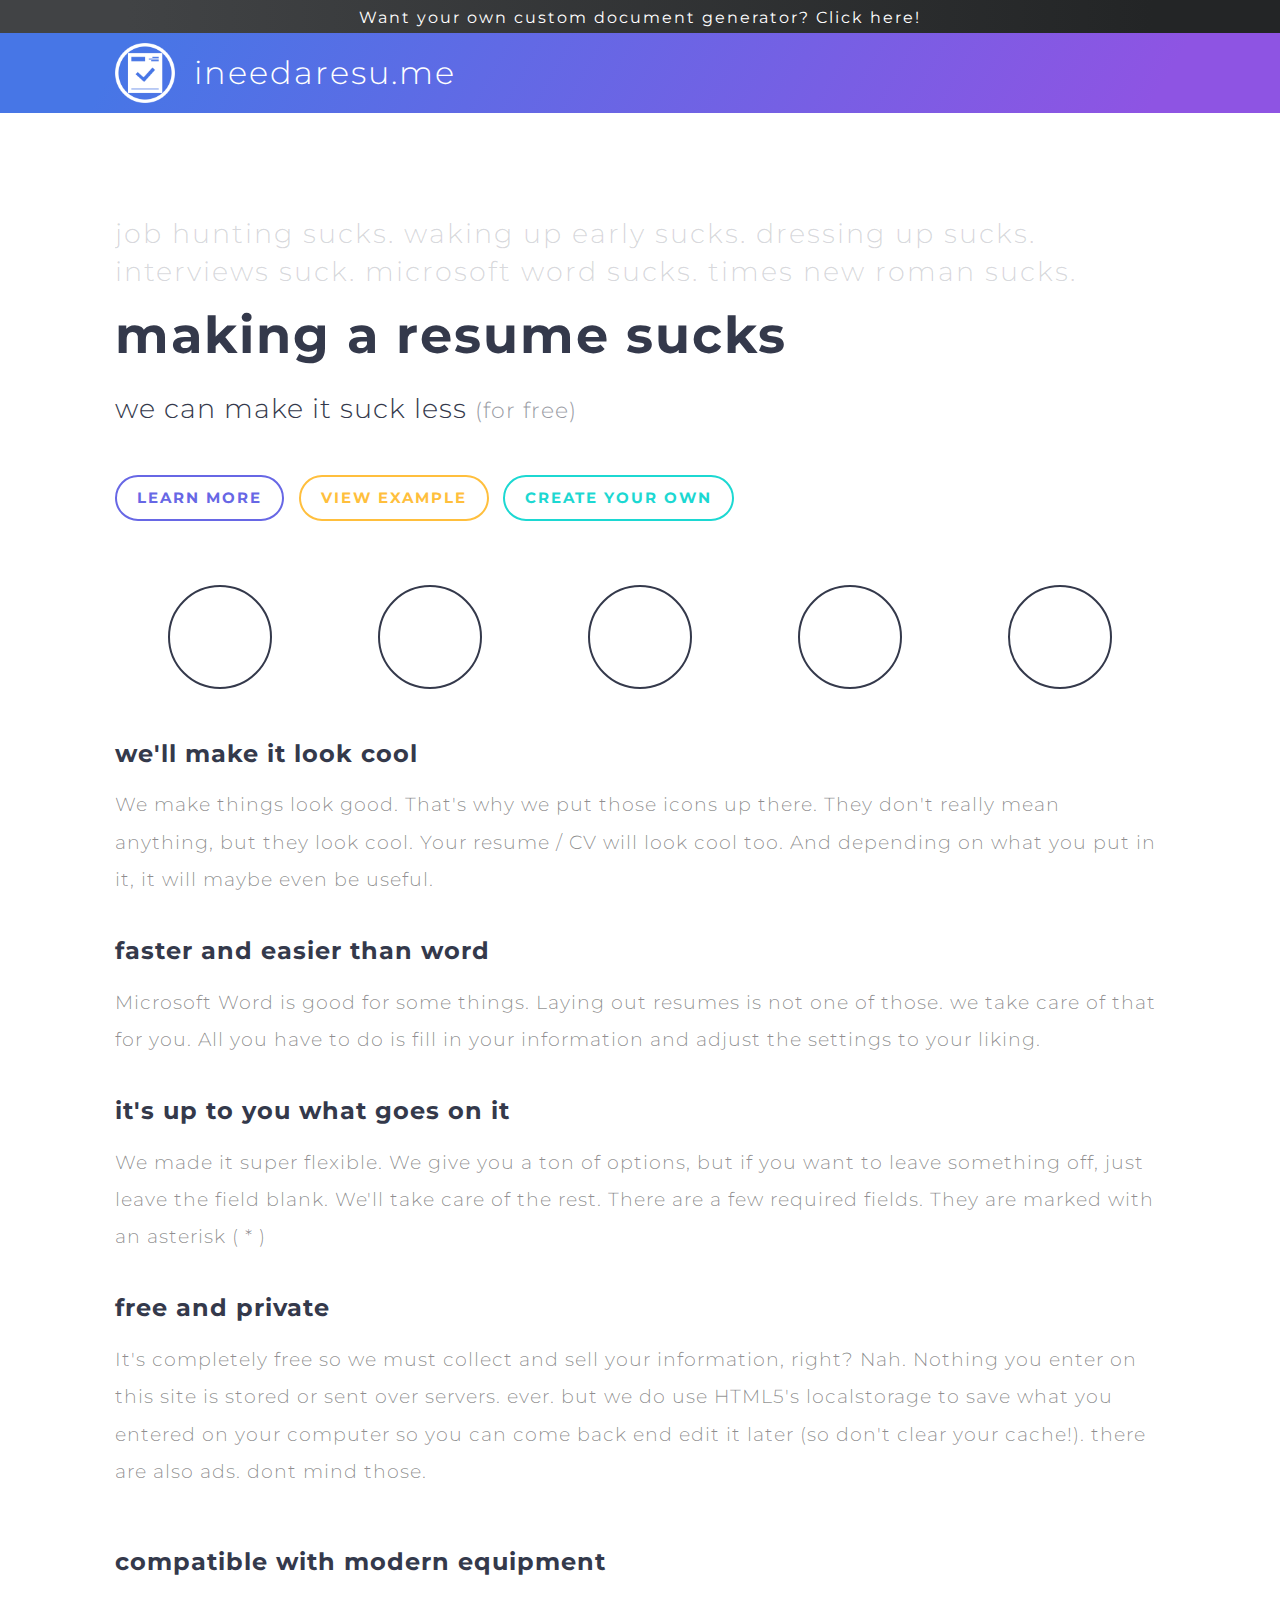
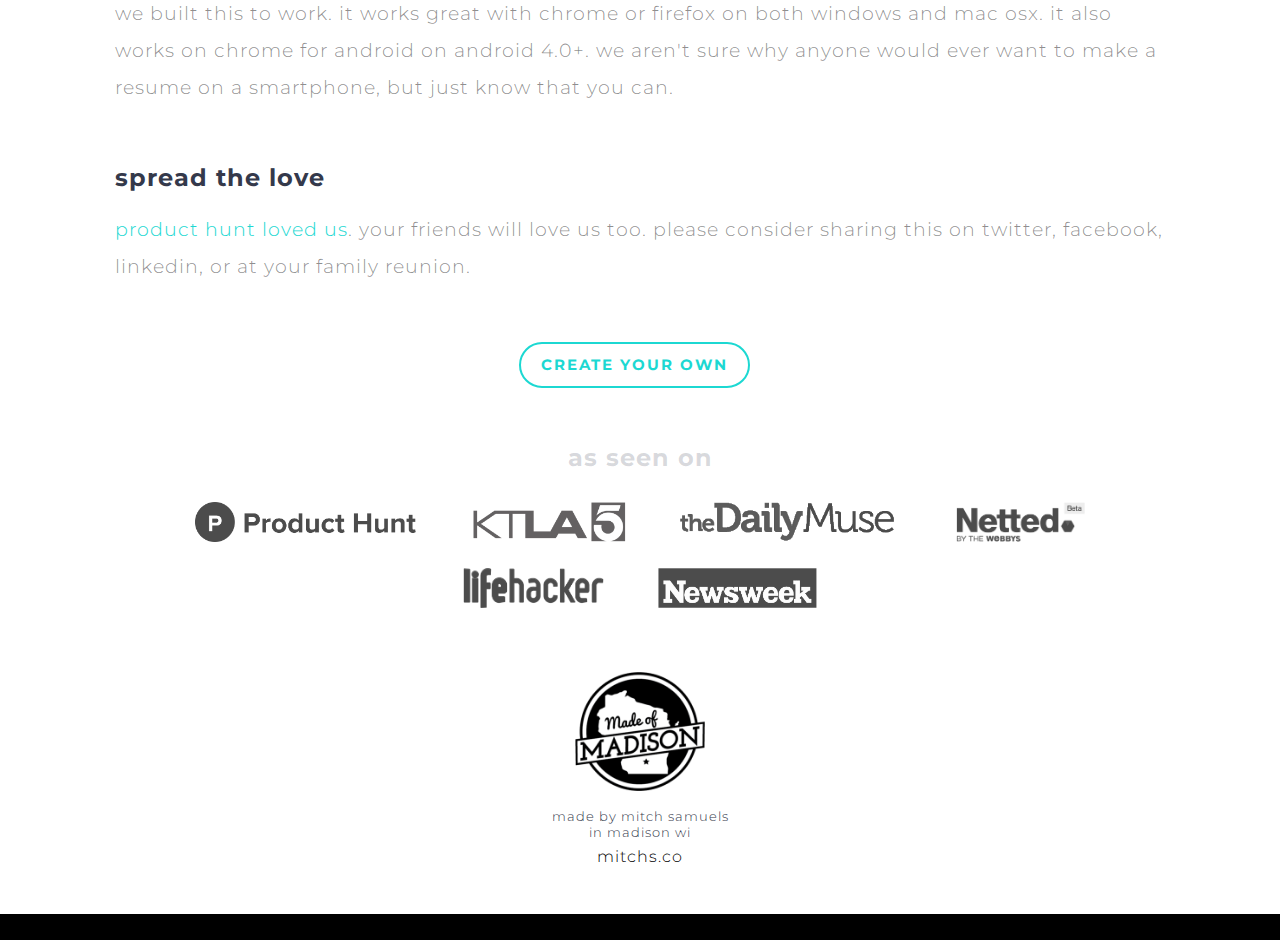
==== commit f4701db3: "V2 is now freebie!" ====
--- a/index.html
+++ b/index.html
@@ -1,28 +1,39 @@
 <html>
 	<head>
-		<title>iNeedAResume | Create a free resume</title>
+		<title>ineedaresume | LEARN</title>
 
 		<meta charset="utf-8">
-		<meta name="theme-color" content="#f5414c">
+		<meta name="theme-color" content="#000">
 		<meta name="description" content="Ineedaresu.me is a super fast, super simple, and completely free way to build a beautiful resume in minutes. Fill out your details, choose your theme, and either print your resume directly or save it to your computer!">
 		<meta name="author" content="Mitch Samuels">
 		<meta name="keywords" content="Simple, Quick, resume, CV, contact, job, work, career, fair, builder, minimal, Mitch Samuels, resume, generator, creator, maker, resumay, job, jobs, career, javascript, pdf, word, print, creating, make, generate, apply, applicant">
 
-		<link rel="shortcut icon" type="image/ico" href="src/rainbow.ico" />
-
+		<!-- Responsive viewport -->
+		<meta name="viewport" content="width=device-width, initial-scale=1">
+
+		<!-- Favicon -->
+		<link rel="shortcut icon" type="image/ico" href="src/favicon.ico" />
+
+		<!-- Thumbnail for sharing -->
 		<meta name="thumbnail" content="http://ineedaresu.me/src/logosmall.png" />
 
-		<link rel="stylesheet" type="text/css" href="css/style.css">
-		<link rel="stylesheet" type="text/css" href="css/animate.css">
-		<link rel="stylesheet" type="text/css" href="css/themes/theme_default.css" id="css_theme_1" class="xcss">
-		<link rel="stylesheet" type="text/css" href="css/themes/theme_default_left.css" id="css_theme_2" class="xcss" disabled>
-		<link rel="stylesheet" type="text/css" href="css/themes/theme2.css" id="css_theme_3" class="xcss" disabled>
-		<link rel="stylesheet" type="text/css" href="css/print.css">
+		<!-- Universal stylesheet -->
+		<link rel="stylesheet" type="text/css" href="css/universal.css">
+		<!-- Home specific stylesheet -->
+		<link rel="stylesheet" type="text/css" href="css/home.css">
+		<!-- Media queries -->
+		<link rel="stylesheet" type="text/css" href="css/media.css">
+
+
+
+
 
 		<!-- Google Webfont, Lato, 100,300,400,700,900 -->
 		<link href="http://fonts.googleapis.com/css?family=Lato:100,300,400,700,900" rel="stylesheet" type="text/css">
 		<link href="http://fonts.googleapis.com/css?family=Lora:400,700" rel="stylesheet" type="text/css">
 		<link href="http://fonts.googleapis.com/css?family=Merriweather:400,300,700" rel="stylesheet" type="text/css">
+
+		<link href='http://fonts.googleapis.com/css?family=Montserrat:400,700' rel='stylesheet' type='text/css'>
 
 
 		<!-- Ionicons CDN -->
@@ -43,446 +54,136 @@
 	</head>
 	<body>
 
-
-
-
-<!-- <a href="https://www.paypal.com/cgi-bin/webscr?cmd=_donations&business=mitch%40mitchs%2eco&lc=US&item_name=Donation%20to%20Resumaker&no_note=0&currency_code=USD&bn=PP%2dDonationsBF%3abtn_donateCC_LG%2egif%3aNonHostedGuest" target="_blank"></a> -->
-
-		<div id="tips">
-			Click <b>"+More Settings"</b> then uncheck "Headers & Footers" &nbsp; | &nbsp; Change the <b>Destination</b> to save it as a PDF
-		</div>
-
-
+		<!--
+			========================
+				  Home nav
+			========================
+									-->
+
+			<div id="home_pro" class="greygradient">
+				<a href="/ineedone/">Want your own custom document generator? Click here!</a>
+				<div id="close_home_pro">
+					<i class="ion-ios-close-empty"></i>
+				</div>
+			</div>
+			<div id="home_nav" class="bluegradient">
+				<img src="src/logo.png">
+				<h1>ineedaresu.me</h1>
+			</div>
 		
-
-
-		<button id="preview_btn"><i class="ion-ios-eye"></i> Preview Resume</button>
-
-
-		<nav>
-			<h1><i class="ion-document"></i><br/><b>i</b>need<b>a</b>resu.me</h1>
-			<ul>
-				<li id="tab_intro" class="activated"><i class="ion-ios-information"></i> Introduction</li>
-				<li id="tab_1"><i class="ion-ios-body"></i> Personal Information</li>
-				<li id="tab_2"><i class="ion-ios-chatbubble"></i> Statement</li>
-				<li id="tab_3"><i class="ion-ios-briefcase"></i> Work Experience</li>
-				<!-- <li id="tab_35"><i class="ion-hammer"></i> Projects</li> -->
-				<li id="tab_4"><i class="ion-ios-book"></i> Education</li>
-				<li id="tab_5"><i class="ion-ios-list"></i> Skills</li>
-				<li id="tab_6"><i class="ion-checkmark-circled"></i> Settings / Finish Up</li>
-			</ul>
-		</nav>
-
-
-
-		<article>
-<!-- 
-			<div id="promo" class="animated pulse" onclick="window.open('https://docs.google.com/document/d/1Q9bszmPLLTk4xDBXuboUoAQNQg-W15y-h0gRAxKKNzE/edit?usp=sharing')">
-				Want more languages? Click here to help translate it!</div>
-			</div> -->
-
-			<progress value="0" max="100" id="progressbar"></progress>	
-
-			<div id="branding" onclick="_gaq.push(['_trackEvent', 'link', 'click', 'Go to Mitchs.co']);">developed by mitch samuels</div>
-
-
-			<section id="intro_box" class="animated pulse" style="margin-bottom:20px;">
-				<h4><i class="ion-document"></i><br/><b>i</b>need<b>a</b>resu.me</h4>
-				<h5>generate a R&eacute;sum&eacute; in seconds<br/><br/>See an example <a href="src/example.pdf" target="_blank">here</a></h5>
-
-				<ul>
-					<li>
-						<h5>Completely Free & Super duper simple</h5>
-						<h6>Easy-to-follow instructions every step of the way. Follow your progress towards completion with a bar at the top of the screen. Best of all, we won't charge you, ever.</h6>
-					</li>
-					<li>
-						<h5>Compatible With Chrome</h5>
-						<h6>Be sure you're using Google Chrome. It might work in Firefox. It probably wont work on mobile, and definitely wont on Internet Explorer.</h6>
-					</li>
-					<li>
-						<h5>Procrastination Station</h5>
-						<h6>Did you find something more fun to do when you were making your resume? Go ahead, we'll automatically save the text that you leave in the fields so you can come back later.</h6>
-					</li>
-					<li>
-						<h5>Simple yet Flexible</h5>
-						<h6>See something you don't want included on your resume? Just leave that field blank.</h6>
-					</li>
-					<li>
-						<h5>We aren't thieves</h5>
-						<h6>Nothing you enter on this site is ever sent to us or saved on any servers, so nobody sees it except you. The resume is generated without us seeing anything.</h6>
-					</li>
-					<li>
-						<h5>Because making pretty resumes isn't one of your skills</h5>
-						<h6>This tool instantly generates a beautiful resume that you can either print directly or save as a PDF. No knowledge of design required!</h6>
-					</li>
-					<li>
-						<h5>We're not done yet!</h5>
-						<h6>I'm a single full-time student working on this when I can. I love hearing what people have to say, so please  shoot me an email @ <a href="mailto:mitch@mitchs.co" target="_blank">mitch@mitchs.co</a> with any suggestions or bugs.</h6>
-					</li>
-				</ul>
-
-
-				<img src="src/looksharp.png" id="sponsored_img">
-				<!-- <img src="src/looksharp.png" id="sponsored_img" onclick="window.open('https://www.internmatch.com/profile/new?utm_source=ineedaresume&utm_medium=partner&utm_campaign=complete')"> -->
-				<button id="intro_reset">Start Over? <i class="ion-refresh"></i></button>
-				<div id="confirm_reset">Are you sure? <a href="#" id="clear_data_yes">Yes</a> / <a href="#" id="clear_data_no">No</a></div>
-				<button id="intro_begin">Begin <i class="ion-arrow-right-c"></i></button>
-			</section>
-
-
-
-			
-
-
-
-			<section id="the_personal" class="animated pulse">
-				<h2>It's going to get a little <b>personal</b>...</h2>
-				<label>What is your name, human?</label><input type="text" id="personal_name_input" placeholder="Sean Combs">
-				<label>Please refrain from using your 6th grade email.</label><input type="text" id="personal_email_input" placeholder="horselover14@aol.com">
-				<label>I know we just met, but can I get your number?</label><input type="text" id="personal_phone_input" placeholder="760-555-4824">
-				<label>Not to be creepy, but where are you located?</label><input type="text" id="personal_location_input" placeholder="Madison, WI">
-				<label>Do you have an online portfolio or linkedin?</label><input type="text" id="personal_link_input" placeholder="http://linkedin.com/in/mitchas">
-
-				<img src="src/looksharp.png" class="sponsored_img_small">
-				<button class="next_button" id="personal_continue">Continue To Statement <i class="ion-arrow-right-c"></i></button>
-			</section>
-
-
-			<section id="the_statement" class="animated pulse">
-				<h2>Would you like to provide a personal <b>statement</b>?<br/>I wont judge if you don't.</h2>
-				<label>Statement title & Statement:</label><input type="text" id="statement_title" placeholder="Why I want to work here:">
-				<textarea id="personal_statement_input" maxlength="1200" placeholder="I would love to work here because I heard you have the gnarliest lunch buffet..."></textarea>
-				<div id="statement_feedback">For your own good, you only have <span id="statement_remaining"></span> characters left.</div>
-
-				<img src="src/looksharp.png" class="sponsored_img_small">
-				<button class="next_button" id="statement_continue">Continue To Work <i class="ion-arrow-right-c"></i></button>
-			</section>
-
-
-			<span id="the_work" class="animated pulse">
-				<section style="margin-bottom:25px;">
-					<h2 class="selector_heading">
-						You can have up to 3 jobs<br/>
-						leave blank anything you don't need<br/><br/>
-						Edit job: <a id="select_work_1" class="select_link select_active">1</a><a id="select_work_2">2</a><a id="select_work_3">3</a>
-				</section>
-				<section id="work_one" class="animated pulse">
+		<!--
+			========================
+				  INTRODUCTION
+			========================
+									-->
+			<div id="getting_started">
+				<h1 id="tagline">job hunting sucks. waking up early sucks. dressing up sucks. interviews suck. microsoft word sucks. times new roman sucks.</h1>
+				<h2 id="tagline_bold">making a resume sucks</h2>
+				<h4 id="tagline_small">we can make it suck less <small>(for free)</small></h4>
+				<a href="#ayeineedmoreinfo" class="btn_standard btn-blue">Learn More</a>
+				<a href="src/example.pdf" target="_blank" class="btn_standard btn-yellow">view example</a>
+				<a class="btn_standard btn-green" href="/app/">Create your own</a>
+			</div>
+
+			<div id="ayeineedmoreinfo">
+				<div class="fivebox">
+					<i class="ion-ios-flame-outline"></i>
+				</div>
+				<div class="fivebox">
+					<i class="ion-ios-eye-outline"></i>
+				</div>
+				<div class="fivebox">
+					<i class="ion-ios-printer-outline"></i>
+				</div>
+				<div class="fivebox">
+					<i class="ion-ios-paperplane-outline"></i>
+				</div>
+				<div class="fivebox">
+					<i class="ion-ios-bolt-outline"></i>
+				</div>
+
+				<h3>We'll make it look cool</h3>
+				<p>We make things look good. That's why we put those icons up there. They don't really mean anything, but they look cool. Your resume / CV will look cool too. And depending on what you put in it, it will maybe even be useful.</p>
+				<br/>
+				<h3>faster and easier than word</h2>
+				<p>Microsoft Word is good for some things. Laying out resumes is not one of those. we take care of that for you. All you have to do is fill in your information and adjust the settings to your liking.</p>
+				<br/>
+				<h3>it's up to you what goes on it</h2>
+				<p>We made it super flexible. We give you a ton of options, but if you want to leave something off, just leave the field blank. We'll take care of the rest. There are a few required fields. They are marked with an asterisk ( * )</p>
+				<br/>
+				<h3>free and private</h3>
+				<p>It's completely free so we must collect and sell your information, right? Nah. Nothing you enter on this site is stored or sent over servers. ever. but we do use HTML5's localstorage to save what you entered on your computer so you can come back end edit it later (so don't clear your cache!). there are also ads. dont mind those.</p>
+				<br/><br/>
+				<h3>compatible with modern equipment</h3>
+				<p>we built this to work. it works great with chrome or firefox on both windows and mac osx. it also works on chrome for android on android 4.0+. we aren't sure why anyone would ever want to make a resume on a smartphone, but just know that you can.</p>
+				<br/><br/>
+				<h3>spread the love</h3>
+				<p><a herf="http://www.producthunt.com/posts/i-need-a-resume" target="_blank">product hunt loved us</a>. your friends will love us too. please consider sharing this on twitter, facebook, linkedin, or at your family reunion.</p>
+				<br/><br/>
+				
+				<center>
+					<a class="btn_standard btn-green" href="/app/">Create your own</a>
+				</center>
+
+				<div id="as_seen_on">
+				<h2>As Seen On</h2>
+				<a href="http://www.producthunt.com/tech/i-need-a-resume" target="_blank"><img src="src/promo/producthunt.png"></a>
+				<a href="http://ktla.com/2015/03/17/quick-tip-fast-resume-builder/" target="_blank"><img src="src/promo/ktla.png"></a>
+				<a href="https://www.themuse.com/advice/this-free-tool-will-transform-your-uglyduckling-resume-into-a-swan" target="_blank"><img src="src/promo/muse.png"></a>
+				<a href="http://netted.net/2015/04/15/ineedaresume/" target="_blank"><img src="src/promo/netted.png"></a>
+				<br/>
+				<a href="http://lifehacker.com/this-tool-helps-make-your-resume-visually-appealing-1709672920" target="_blank"><img src="src/promo/lifehacker.png"></a>
+				<a href="http://www.newsweek.com/career/free-tool-will-transform-your-ugly-duckling-resume-swan" target="_blank"><img src="src/promo/newsweek.png"></a>
+			</div>
+
+				<br/><br/>
+				<div id="aboutme">
+					<!-- <div id="mitch"></div> -->
+					<img src="src/madeinmadisonlg.png" id="madeinmadison">
+					<h1>Made by Mitch Samuels<br/>in madison wi</h1>
+					<h4>
+						<a href="http://mitchs.co" target="_blank">Mitchs.co</a>
+					</h4>
+					<h4>
+						<a href="http://facebook.com/mitchsamuels" target="_blank"><i class="ion-social-facebook"></i></a>
+						<a href="http://twitter.com/sleumasm" target="_blank"><i class="ion-social-twitter-outline"></i></a>
+						<a href="http://instagram.com/mitchas" target="_blank"><i class="ion-social-instagram-outline"></i></a>
+						<a href="http://github.com/mitchas" target="_blank"><i class="ion-social-github-outline"></i></a>
+						<a href="https://www.linkedin.com/in/mitchas" target="_blank"><i class="ion-social-linkedin"></i></a>
+						<a target="_blank" onclick="javascript:snapchat();"><i class="ion-social-snapchat-outline"></i></a>
+					</h4>		
 					<br/>
-					<label>Enable This Job:</label><input id="enable_work_1" type="checkbox"/><br/><br/><br/>
-					<label>Employer:</label><input type="text" id="employer" placeholder="Google, Inc." disabled>
-					<label>Location:</label><input type="text" id="job_location" placeholder="Mountain View, CA" disabled>
-					<label>Time:</label><input type="text" id="job_time" placeholder="July 2014 - Present" disabled>
-					<label>Short(ish) Employer Description:</label><input type="text" id="employer_desc" placeholder="Google is the leading search engine..." disabled>
-					<hr style="opacity:0 !important;" />
-					<label>Job Title:</label><input type="text" id="title" placeholder="Front End Engineer" disabled>
-					<label>Job Description:</label><textarea id="job_desc" placeholder="Responsible for the development of Google.com, nothing serious." disabled></textarea>
-					<div id="desc_formatting">Hint: an asterisk ( * ) will turn into a bullet point!<br/><small>HTML Markup is also supported (don't use line breaks)</small></div>
-
-					<img src="src/looksharp.png" class="sponsored_img_small">
-					<button class="next_button" id="work_continue">Continue To Education <i class="ion-arrow-right-c"></i></button>
-				</section>
-				<section id="work_two" class="animated pulse">
+					<div style="max-width:600px; width:100%; text-align:center; height:auto; margin:0 auto;">
+						<script async src="//pagead2.googlesyndication.com/pagead/js/adsbygoogle.js"></script>
+						<!-- iNeedAResume Bottom -->
+						<ins class="adsbygoogle"
+						     style="display:block"
+						     data-ad-client="ca-pub-4815459630320404"
+						     data-ad-slot="9735597921"
+						     data-ad-format="auto"></ins>
+						<script>
+						(adsbygoogle = window.adsbygoogle || []).push({});
+						</script>
+					</div>
 					<br/>
-					<label>Enable This Job:</label><input id="enable_work_2" type="checkbox"/><br/><br/><br/>
-					<label>Employer:</label><input type="text" id="employer2" placeholder="Stratton Oakmont" disabled>
-					<label>Location:</label><input type="text" id="job_location2" placeholder="New York, NY" disabled>
-					<label>Time:</label><input type="text" id="job_time2" placeholder="January 1985 - February 1989" disabled>
-					<label>Short(ish) Employer Description:</label><input type="text" id="employer_desc2" placeholder="Stratton Oakmont invests your money is the best companies ever" disabled>
-					<hr style="opacity:0 !important;" />
-					<label>Job Title:</label><input type="text" id="title2" placeholder="Fraud Expert" disabled>
-					<label>Job Description:</label><textarea id="job_desc2" placeholder="Manager of investing master of fraud. I know investment fraud like the back of my hand, and I have years of experience using ratholes and Swiss bank accounts." disabled></textarea>
-					<div id="desc_formatting">Hint: an asterisk ( * ) will turn into a bullet point!<br/><small>HTML Markup is also supported (don't use line breaks)</small></div>
-
-					<img src="src/looksharp.png" class="sponsored_img_small">
-					<button class="next_button" id="work_continue">Continue To Education <i class="ion-arrow-right-c"></i></button>
-				</section>
-				<section id="work_three" class="animated pulse">
-					<br/>
-					<label>Enable This Job:</label><input id="enable_work_3" type="checkbox"/><br/><br/><br/>
-					<label>Employer:</label><input type="text" id="employer3" placeholder="Central Intelligence Agency" disabled>
-					<label>Location:</label><input type="text" id="job_location3" placeholder="Langly, VA" disabled>
-					<label>Time:</label><input type="text" id="job_time3" placeholder="July 2010 - Present" disabled>
-					<label>Short(ish) Employer Description:</label><input type="text" id="employer_desc3" placeholder="Confideitial" disabled>
-					<hr style="opacity:0 !important;" />
-					<label>Job Title:</label><input type="text" id="title3" placeholder="Confidential" disabled>
-					<label>Job Description:</label><textarea id="job_desc3" placeholder="I was in charge of [redacted] and the [redacted] project which assassinated [redacted] and gave power to [redacted]" disabled></textarea>
-					<div id="desc_formatting">Hint: an asterisk ( * ) will turn into a bullet point!<br/><small>HTML Markup is also supported (don't use line breaks)</small></div>
-
-					<img src="src/looksharp.png" class="sponsored_img_small">
-					<button class="next_button" id="work_continue">Continue To Education <i class="ion-arrow-right-c"></i></button>
-				</section>
-			</span>
-
-
-
-			<span id="the_education" class="animated pulse">
-				<section style="margin-bottom:25px;">
-					<h2 class="selector_heading">
-						You can have up to 3 schools<br/>
-						leave blank anything you don't need<br/><br/>
-						Edit School: <a id="select_edu_1" class="select_link select_active">1</a><a id="select_edu_2">2</a><a id="select_edu_3">3</a>
-				</section>
-				<section id="edu_one" class="animated pulse">
-					<br/>
-					<label>Enable This School:</label><input id="enable_edu_1" type="checkbox"/><br/><br/><br/>
-					<label>Degree:</label><input type="text" id="degree" placeholder="Bachelor of Science in Computer Science" disabled>
-					<label>School:</label><input type="text" id="school" placeholder="University of Wisconsin-Madison" disabled>
-					<label>Location:</label><input type="text" id="school_location" placeholder="Madison, WI" disabled>
-					<label>Graduation Year:</label><input type="text" id="graduation" placeholder="2015" disabled>
-					<label>Grade Point Average:</label><input type="text" id="gpa" placeholder="3.24" disabled>
-
-					<img src="src/looksharp.png" class="sponsored_img_small">
-					<button class="next_button" id="education_continue">Continue To Skills <i class="ion-arrow-right-c"></i></button>
-				</section>
-				<section id="edu_two" class="animated pulse">
-					<br/>
-					<label>Enable This School:</label><input id="enable_edu_2" type="checkbox" /><br/><br/><br/>
-					<label>Degree:</label><input type="text" id="degree2" placeholder="Master of Arts in Philosophy" disabled>
-					<label>School:</label><input type="text" id="school2" placeholder="University of Phoenix" disabled>
-					<label>Location:</label><input type="text" id="school_location2" placeholder="Mother's Basement" disabled>
-					<label>Graduation Year:</label><input type="text" id="graduation2" placeholder="2017" disabled>
-					<label>Grade Point Average:</label><input type="text" id="gpa2" placeholder="3.24" disabled>
-
-					<img src="src/looksharp.png" class="sponsored_img_small">
-					<button class="next_button" id="education_continue">Continue To Skills <i class="ion-arrow-right-c"></i></button>
-				</section>
-				<section id="edu_three" class="animated pulse">
-					<br/>
-					<label>Enable This School:</label><input id="enable_edu_3" type="checkbox" /><br/><br/><br/>
-					<label>Degree:</label><input type="text" id="degree3" placeholder="Doctorate of Philosophy in Dance" disabled>
-					<label>School:</label><input type="text" id="school3" placeholder="Carnegie Mellon" disabled>
-					<label>Location:</label><input type="text" id="school_location3" placeholder="Pittsburgh, PA" disabled>
-					<label>Graduation Year:</label><input type="text" id="graduation3" placeholder="2020" disabled>
-					<label>Grade Point Average:</label><input type="text" id="gpa3" placeholder="3.24" disabled>
-
-					<img src="src/looksharp.png" class="sponsored_img_small">
-					<button class="next_button" id="education_continue">Continue To Skills <i class="ion-arrow-right-c"></i></button>
-				</section>
-			</span>
-
-
-
-			<section id="the_skills" class="animated pulse">
-				<h2>Can you actually <b>do</b> anything?</h2>
-
-				<label>Skills (Seperate with commas):</label><input type="text" id="skillsinput" placeholder="HTML, CSS, Javascript, Adobe Suite">
-
-				<img src="src/looksharp.png" class="sponsored_img_small">
-				<button class="next_button" id="skills_continue">Continue To Settings <i class="ion-arrow-right-c"></i></button>
-			</section>
-
-
-
-			
-
-
-			<!-- Settings -->
-			<section id="settings" class="animated pulse noselect">
-				<h2>Adjust your settings:</h2>
-				<small>After you click "Generate Resume," if something doesn't look right,<br/>just click cancel and try adjusting these settings some more.</small>
-				<ul>
-					<!-- <li id="choose_theme">
-						<h5>Choose Theme</h5>
-						<h6>This will open the preview menu</h6>
-					</li> -->
-					<li>
-						<h5>Serif font</h5>
-						<h6>Default is Sans-serif</h6>
-						<div class="check_wrap"><input type="checkbox" id="serifyes" /></div>
-					</li>
-					<!-- <li>
-						<h5>Align Resume Left</h5>
-						<h6>Default is centered</h6>
-						<div class="check_wrap"><input type="checkbox" id="left_align" /></div>
-					</li> -->
-					<li>
-						<h5>Hide Lines Between Sections</h5>
-						<h6>Shown by Default</h6>
-						<div class="check_wrap"><input type="checkbox" id="removehr" /></div>
-					</li>
-					<li><small>Adjust these to perfect the layout:</small></li>
-					<li>
-						<h5>Paragraph Line Height</h5>
-						<h6>Spacing between lines in paragraphs</h6>
-						<div class="check_wrap">
-							<i class="ion-android-remove-circle" id="decrease_line_height"></i>
-							<span id="line_height_counter">0</span>
-							<i class="ion-android-add-circle" id="increase_line_height"></i>
-						</div>
-					</li>
-				</ul>
-
-				<img src="src/looksharp.png" class="sponsored_img_small">
-				<button id="generate" onclick="_gaq.push(['_trackEvent', 'link', 'click', 'Generate Resume']);">Save my resume!</button>
-
-			</section>
-
-
-			<section id="thanks" class="animated pulse">
-				<h2>Good luck with your job search!</h2>
-				<p id="thanks_text">
-					<b>If something doesn't look right, click the sidebar to go back and edit!</b>
-					<!-- <br/><br/><br/>
-					Add your new resume to your Looksharp profile. Get discovered by the top employers in your industry. <a href="https://www.internmatch.com/profile/new?utm_source=ineedaresume&utm_medium=partner&utm_campaign=complete" target="_blank">Get started</a> -->
-					<br/><br/><br/>
-					<b>If you liked this tool, share it with your friends!<br/>Follow <a href="http://twitter.com/sleumasm" target="_blank">@sleumasm</a> for updates and new websites!</b>
-					<br/><br/>
-					If you find a bug or have other feedback, shoot me an email at <a href="mailto:mitch@mitchs.co" target="_blank">mitch@mitchs.co</a>
-					<br/><br/>
-					<b>Need to make an invoice? Check out <a href="http://ineedinvoic.es" target="_blank">ineedinvoic.es</a>!</b>
-				</p>
-			</section>
-
-
-
-			<!-- Advertisement -->
-			<section class="animated pulse" style="margin-bottom:75px; padding:0px;">
-				<small id="ad_about">This site is free thanks to <!-- <a href="https://www.internmatch.com/profile/new?utm_source=ineedaresume&utm_medium=partner&utm_campaign=complete" target="_blank">Looksharp</a> & --> this tiny ad, please don't use an adblocker :)</small>
-				<script async src="//pagead2.googlesyndication.com/pagead/js/adsbygoogle.js"></script>
-				<!-- iNeedAResume Bottom -->
-				<ins class="adsbygoogle"
-				     style="display:block"
-				     data-ad-client="ca-pub-4815459630320404"
-				     data-ad-slot="9735597921"
-				     data-ad-format="auto"></ins>
-				<script>
-				(adsbygoogle = window.adsbygoogle || []).push({});
-				</script>
-			</section>
-
-
-
-
-
-
-		</article>
-
-
-
-
-		<!-- PDF Lightbox -->
-		<div id="pdf_lightbox" class="noselect">
-
-			<!-- Lightbox ad -->
-			<div id="lightbox_ad">
-				 &nbsp;Advertisement:&nbsp; 
-			</div>
-			<!-- <h6>Use the arrows to switch themes.<br/>Theme <span id="current_theme">X</span> of <span id="available_themes">XX</span></h6> -->
-			<h6 style="position:relative; top:300px;">Come on, fill in some more fields,<br/>To see what it'll actually look like!</h6>
-			<div id="hide_preview" class="noselect"><i class="ion-ios-close-empty"></i></div>
-			<!-- <button id="prev_theme" class="noselect"><i class="ion-ios-arrow-back"></i></button> -->
-			<!-- <button id="next_theme" class="noselect"><i class="ion-ios-arrow-forward"></i></button> -->
-		</div>
-
-
-
-		<!-- Actual PDF -->
-		<div id="print_page" class="sans_resume">
-
-			<div id="measure"></div>
-
-			<div id="pdf_name" class="fill"></div>
-
-			<!-- Contact Info -->
-			<div id="pdf_contact" class="fill">
-				<i class="ion-ios-email-outline" id="email_icon"></i> <span id="pdf_email" class="fill"></span> 
-				<i class="ion-ios-telephone-outline" id="phone_icon"></i> <span id="pdf_phone" class="fill"></span> 
-				<i class="ion-ios-location-outline" id="loc_icon"></i> <span id="pdf_location" class="fill"></span>
-
-				<span id="pdf_link" class="fill"></span>
-			</div>
-
-			<hr />
-
-			<!-- Statement -->
-			<div id="pdf_statement_section" class="fill">
-				<h2 id="pdf_statement_title" class="fill"></h2>
-				<p id="pdf_statement" class="fill"></p>
-				<hr/>
-			</div>
-
-			<!-- Experience Section -->
-			<div id="pdf_experience_section" class="fill">
-				<h2>Experience</h2>
-				<!-- Job One -->
-				<div id="pdf_job1" class="pdf_job_section fill">
-					<span id="job_1_employer" class="fill"></span>
-					<span id="job_1_loc" class="fill"></span>
-					<span id="job_1_time" class="fill"></span>
-
-					<p id="pdf_job1_emp_desc" class="fill"></p>
-					<div id="job1_title" class="fill"></div>
-					<p id="pdf_job1_job_desc" class="fill"></p>
-				</div>
-				<!-- Job Two -->
-				<div id="pdf_job2" class="pdf_job_section fill">
-					<span id="job_2_employer" class="fill"></span>
-					<span id="job_2_loc" class="fill"></span>
-					<span id="job_2_time" class="fill"></span>
-
-					<p id="pdf_job2_emp_desc" class="fill"></p>
-					<div id="job2_title" class="fill"></div>
-					<p id="pdf_job2_job_desc" class="fill"></p>
-				</div>
-				<!-- Job Three -->
-				<div id="pdf_job3" class="pdf_job_section fill">
-					<span id="job_3_employer" class="fill"></span>
-					<span id="job_3_loc" class="fill"></span>
-					<span id="job_3_time" class="fill"></span>
-
-					<p id="pdf_job3_emp_desc" class="fill"></p>
-					<div id="job3_title" class="fill"></div>
-					<p id="pdf_job3_job_desc" class="fill"></p>
-				</div>
-				<hr />
-			</div>
-
-			<!-- Education Section -->
-			<div id="pdf_education_section" class="fill">
-				<h2>Education</h2>
-
-				<!-- School One -->
-				<div id="pdf_edu_1" class="pdf_education_section fill">
-					<span id="pdf_degree" class="fill"></span>
-					<span id="pdf_school" class="fill"></span> 
-					<span id="pdf_school_loc" class="fill"></span> 
-					<span id="pdf_graduation" class="fill"></span>
-					<span id="pdf_gpa" class="fill"></span>
-				</div>
-				<!-- School Two -->
-				<div id="pdf_edu_2" class="pdf_education_section fill">
-					<span id="pdf_degree2" class="fill"></span>
-					<span id="pdf_school2" class="fill"></span> 
-					<span id="pdf_school_loc2" class="fill"></span> 
-					<span id="pdf_graduation2" class="fill"></span>
-					<span id="pdf_gpa2" class="fill"></span>
-				</div>
-				<!-- School Three -->
-				<div id="pdf_edu_3" class="pdf_education_section fill">
-					<span id="pdf_degree3" class="fill"></span>
-					<span id="pdf_school3" class="fill"></span> 
-					<span id="pdf_school_loc3" class="fill"></span> 
-					<span id="pdf_graduation3" class="fill"></span>
-					<span id="pdf_gpa3" class="fill"></span>
-				</div>
-				<hr />
-			</div>
-
-			<!-- Skills section -->
-			<div id="pdf_skills_section" class="fill">
-				<h2>Skills</h2>
-				<span id="pdf_skills" class="fill"></span>
-			</div>
-
-
-
-		</div>
+				</div>
+				<!-- Bottom Bar -->
+			</div>
+
+
+
+	
+
+
+
 
 		<script src="https://code.jquery.com/jquery-2.1.3.min.js"></script>
 		<script src="src/jquery-1.8.3.min.js"></script>
+		<script src="src/technical.js"></script>
+		<script src="src/navigation.js"></script>
+		<script src="src/generation.js"></script>
 		<script src="src/doubles.js"></script>
-		<script src="src/main.js"></script>
-		<script src="src/tests.js"></script>
+		<script src="src/home.js"></script>
         <script>
 		  (function(i,s,o,g,r,a,m){i['GoogleAnalyticsObject']=r;i[r]=i[r]||function(){
 		  (i[r].q=i[r].q||[]).push(arguments)},i[r].l=1*new Date();a=s.createElement(o),
--- a/css/universal.css
+++ b/css/universal.css
@@ -0,0 +1,227 @@
+/*
+=================================
+=================================
+			style.css
+
+main stylesheet for Test Data
+By Mitch Samuels
+04/12/2015
+
+		Table of Content:
+#0 Body, technical
+#1 Links, text, paragraphs
+#2 Universal styles
+#3 Element specific styles
+#4 Media Queries/Mobile
+=================================
+=================================
+*/
+
+
+/*
+  XXXXX        XXXXX  XXXXX  XXXXX  X    X
+  X   X   XX     X    X      X      X    X
+  X   X   XX     X    XXX    X      XXXXXX
+  X   X   XX     X    X      X      X    X
+  XXXXX          X    XXXXX  XXXXX  X    X
+*/
+
+*{
+  transition:0.25s;
+}
+input:focus, input:active { outline: none; }
+* {outline: none;}
+body{
+  font-family: 'Montserrat', sans-serif;
+  margin: 0 auto;
+  padding: 0;
+  position: relative;
+}
+
+
+
+
+
+
+
+/*
+    XX        XXXXX  XXXXX  X   X  XXXXX
+   X X    XX    X    X       X X     X
+     X    XX    X    XXX      X      X
+     X    XX    X    X       X X     X
+   XXXXX        X    XXXXX  X   X    X
+*/
+
+
+h1,
+h2,
+h3,
+h4,
+h5,
+h6{
+  padding: 0; margin: 0 auto;
+  color: #34394b;
+}
+
+h2{
+  font-weight: 700;
+  font-size: 22pt;
+  text-transform: capitalize;
+  letter-spacing: 1px;
+}
+h3{
+  font-size: 18pt;
+  font-weight: 700;
+  text-transform: lowercase;
+  letter-spacing: 1px;
+}
+h4{
+  font-weight: 700;
+  font-size: 20pt;
+  text-transform: lowercase;
+  letter-spacing: 1px;
+}
+
+
+
+
+
+/*Buttons*/
+/*Standard Rounder Button*/
+.btn_standard{
+    text-align: center;
+    text-decoration: none;
+    height: 46px; width: auto;
+    line-height: 1.4em;
+    letter-spacing: 2px;
+    color: #00d68e;
+    font-weight: 700;
+    display: inline-block;
+    font-size: 11pt;
+    box-sizing:border-box;
+    text-transform: uppercase;
+    box-sizing:border-box;
+    padding: 11px 20px 10px 20px;
+    margin: 0 1% 0% 0%;
+    border: 2px solid #00d68e;
+    border-radius: 35px;
+    transition:0.2s;
+  }	
+  	.btn-icon{padding: 13px 0 0 1px; height: 46px; width: 46px; text-align: center; line-height: 46px;}
+  	.padfix{padding-top: 12px; float: right; margin-top: 18px;}
+  .btn-green{ color: #1CD8D2; border-color: #1CD8D2;}
+    .btn-green:hover{
+      background-color: #1CD8D2; color: #fff; transition:0.2s; cursor: pointer;
+      background: -webkit-linear-gradient(90deg, #1CD8D2 10%, #93EDC7 150%); /* Chrome 10+, Saf5.1+ */
+      background:    -moz-linear-gradient(90deg, #1CD8D2 10%, #93EDC7 150%); /* FF3.6+ */
+      background:     -ms-linear-gradient(90deg, #1CD8D2 10%, #93EDC7 150%); /* IE10 */
+      background:      -o-linear-gradient(90deg, #1CD8D2 10%, #93EDC7 150%); /* Opera 11.10+ */
+      background:         linear-gradient(90deg, #1CD8D2 10%, #93EDC7 150%); /* W3C */
+    }
+  .btn-blue{ color: #6767E5; border-color: #6767E5;}
+    .btn-blue:hover{
+      background-color: #6767E5; color: #fff; transition:0.2s; cursor: pointer;
+      background: -webkit-linear-gradient(120deg, #4776e6 10%, #8e54e3 90%); 
+      background:    -moz-linear-gradient(90deg, #4776e6 10%, #8e54e3 90%); 
+      background:     -ms-linear-gradient(90deg, #4776e6 10%, #8e54e3 90%); 
+      background:      -o-linear-gradient(90deg, #4776e6 10%, #8e54e3 90%); 
+      background:         linear-gradient(120deg, #4776e6 10%, #8e54e3 90%);
+    }
+    .btn-yellow{ color: #FFBF3D; border-color: #FFBF3D;}
+    .btn-yellow:hover{
+      background-color: #FFBF3D; color: #fff; transition:0.2s; cursor: pointer;
+      background: -webkit-linear-gradient(90deg, #ffb347 10%, #ffcc33 90%); /* Chrome 10+, Saf5.1+ */
+      background:    -moz-linear-gradient(90deg, #ffb347 10%, #ffcc33 90%); /* FF3.6+ */
+      background:     -ms-linear-gradient(90deg, #ffb347 10%, #ffcc33 90%); /* IE10 */
+      background:      -o-linear-gradient(90deg, #ffb347 10%, #ffcc33 90%); /* Opera 11.10+ */
+      background:         linear-gradient(90deg, #ffb347 10%, #ffcc33 90%); /* W3C */
+    }
+    .btn-white{color:#fff; border-color:#fff; transition:0.2s;}
+    .btn-white:hover{
+      	background-color: #fff; color: #F45C43; transition:0.2s; cursor: pointer;
+		background: -webkit-linear-gradient(90deg, #ECE9E6 10%, #FFFFFF 90%); /* Chrome 10+, Saf5.1+ */
+		background:    -moz-linear-gradient(90deg, #ECE9E6 10%, #FFFFFF 90%); /* FF3.6+ */
+		background:     -ms-linear-gradient(90deg, #ECE9E6 10%, #FFFFFF 90%); /* IE10 */
+		background:      -o-linear-gradient(90deg, #ECE9E6 10%, #FFFFFF 90%); /* Opera 11.10+ */
+		background:         linear-gradient(90deg, #ECE9E6 10%, #FFFFFF 90%); /* W3C */    
+    }
+
+/*Gradients*/
+.greygradient{
+	background-color: #414345;
+	background: -webkit-linear-gradient(90deg, #414345 10%, #232526 90%); /* Chrome 10+, Saf5.1+ */
+ 	background:    -moz-linear-gradient(90deg, #414345 10%, #232526 90%); /* FF3.6+ */
+	background:     -ms-linear-gradient(90deg, #414345 10%, #232526 90%); /* IE10 */
+	background:      -o-linear-gradient(90deg, #414345 10%, #232526 90%); /* Opera 11.10+ */
+	background:         linear-gradient(90deg, #414345 10%, #232526 90%); /* W3C */
+}
+.bluegradient{
+	background-color: #4776e6;
+	background: -webkit-linear-gradient(120deg, #4776e6 10%, #8e54e3 90%); 
+	background:    -moz-linear-gradient(90deg, #4776e6 10%, #8e54e3 90%); 
+	background:     -ms-linear-gradient(90deg, #4776e6 10%, #8e54e3 90%); 
+	background:      -o-linear-gradient(90deg, #4776e6 10%, #8e54e3 90%); 
+	background:         linear-gradient(120deg, #4776e6 10%, #8e54e3 90%);
+}
+.redgradient{
+	background-color: #eb3349;
+	background: -webkit-linear-gradient(90deg, #EB3349 10%, #F45C43 90%); /* Chrome 10+, Saf5.1+ */
+	background:    -moz-linear-gradient(90deg, #EB3349 10%, #F45C43 90%); /* FF3.6+ */
+	background:     -ms-linear-gradient(90deg, #EB3349 10%, #F45C43 90%); /* IE10 */
+	background:      -o-linear-gradient(90deg, #EB3349 10%, #F45C43 90%); /* Opera 11.10+ */
+	background:         linear-gradient(90deg, #EB3349 10%, #F45C43 90%); /* W3C */ 
+}
+.greengradient{
+	background-color: #1CD8D2; 
+  	background: -webkit-linear-gradient(90deg, #1CD8D2 10%, #93EDC7 150%); /* Chrome 10+, Saf5.1+ */
+  	background:    -moz-linear-gradient(90deg, #1CD8D2 10%, #93EDC7 150%); /* FF3.6+ */
+  	background:     -ms-linear-gradient(90deg, #1CD8D2 10%, #93EDC7 150%); /* IE10 */
+  	background:      -o-linear-gradient(90deg, #1CD8D2 10%, #93EDC7 150%); /* Opera 11.10+ */
+  	background:         linear-gradient(90deg, #1CD8D2 10%, #93EDC7 150%); /* W3C */
+}
+
+
+
+/*Select styling*/
+select {
+	padding:12px;
+	width:auto;
+	font-family:arial,tahoma;
+	font-size:16px;
+	font-weight:bold;
+	color:#fff;
+	text-shadow:0 -1px 0 rgba(0, 0, 0, 0.25);
+	border-radius:3px;
+	-webkit-border-radius:3px;
+	-webkit-appearance: none;
+	border:0;
+	outline:0;
+	-webkit-transition:0.3s ease all;
+		   -moz-transition:0.3s ease all;
+		    -ms-transition:0.3s ease all;
+		     -o-transition:0.3s ease all;
+		        transition:0.3s ease all;
+}
+  .selectbox{
+  	display: inline-block;
+    color: #4776e6;
+    clear: both;
+    margin: 0 auto;
+    margin-top: 5px;
+    background-color: #fff;
+    font-size: 11pt;
+    border: 1px solid #4776e6;
+  }
+
+  .selectbox:hover{
+  	background-color: #4776e6;
+	background: -webkit-linear-gradient(120deg, #4776e6 10%, #8e54e3 90%); 
+	background:    -moz-linear-gradient(90deg, #4776e6 10%, #8e54e3 90%); 
+	background:     -ms-linear-gradient(90deg, #4776e6 10%, #8e54e3 90%); 
+	background:      -o-linear-gradient(90deg, #4776e6 10%, #8e54e3 90%); 
+	background:         linear-gradient(120deg, #4776e6 10%, #8e54e3 90%);
+	cursor: pointer;
+  	color: #fff;
+  	background-color: #4776e6;
+  }
+
--- a/css/home.css
+++ b/css/home.css
@@ -0,0 +1,311 @@
+/*
+==================================
+
+home.css
+
+stylesheet for ineedaresume.com
+home page
+
+universal styles in universal.css
+
+==================================
+*/
+
+a{
+  color: #1CD8D2;
+  transition:0.2s;
+  text-decoration: none;
+}
+a:hover{
+  cursor: pointer;
+  color: #4776e6;
+  transition:0.2s;
+}
+
+/*Home promo banner*/
+#home_pro{
+  font-family: 'Montserrat', sans-serif;
+  display: none;
+  width: 100%;
+  box-sizing:border-box;
+  padding: 8px;
+  color: #fff;
+  letter-spacing: 2px;
+  font-size: 12pt;
+  text-align: center;
+  font-weight: 400;
+}
+  #home_pro:hover{
+    cursor: pointer;
+  }
+  /*Close promo banner*/
+  #close_home_pro{
+    font-family: 'Montserrat', sans-serif;
+    position: absolute;
+    top: 0px; right: 20px;
+    font-size: 28pt;
+    color: #fff;
+    text-align: center;
+    border-radius: 50%;
+    box-sizing:border-box;
+    transition:0.25s;
+  }
+    #close_home_pro:hover{
+      opacity: 1;
+      transition:0.25s;
+      cursor: pointer;
+      -webkit-tranform:rotate(90deg);
+      transform: rotate(90deg);
+    }
+      #close_home_pro:active{
+        -webkit-tranform:rotate(180deg);
+        transform: rotate(180deg);
+      }
+
+      #home_pro a{
+        color: #fff !important;
+        transtion:0.2s;
+      }
+      #home_pro a:hover{
+        color: rgba(255,255,255,0.8);
+        transition:0.2s;
+      }
+
+/*Top bar with branding*/
+#home_nav{
+  font-family: 'Montserrat', sans-serif;
+  font-family: 'Montserrat', sans-serif;
+  width: 100%; height: 80px;
+  box-sizing:border-box;
+  padding: 0px 9% 0px 9%;
+}
+  /*Logo*/
+  #home_nav img{
+    clear: both;
+    display: inline-block;
+    height: 60px;
+    margin-top: 10px;
+  }
+  /*Title*/
+  #home_nav h1{
+    display: inline-block;
+    line-height: 90px;
+    height: 90px;
+    position: relative; top:-19px;
+    margin-left: 15px;
+    font-weight: 300;
+    letter-spacing: 2px;
+    color: #fff;
+    font-size: 24pt;
+  }
+
+
+
+/*Introduction box*/
+#getting_started{
+  font-family: 'Montserrat', sans-serif;
+  height: auto;
+  overflow: hidden;
+  width: 100%; 
+  box-sizing:border-box;
+  padding: 8% 9% 3% 9%;
+}
+  /*light text tagline*/
+  #tagline{
+    font-family: 'Montserrat', sans-serif !important;
+    text-align: left;
+    width: 100%;
+    overflow: hidden;
+    font-size: 20pt;
+    padding: 0; margin: 0 auto;
+    box-sizing:border-box;
+    position: relative;
+    padding: 0% 0% 0 0%;
+    letter-spacing: 2px;
+    font-weight: 300;
+    line-height: 1.4em;
+    color: rgba(52,57,75,0.2);
+  }
+    /*Main tagline*/
+    #tagline_bold{
+      font-family: 'Montserrat', sans-serif;
+      text-align: left;
+      width: 100%;
+      font-size: 38pt;
+      padding: 0; margin: 0 auto;
+      box-sizing:border-box;
+      padding: 1% 0% 0 0%;
+      font-weight: 400;
+      line-height: 1.4em;
+      letter-spacing: 2px;
+      text-transform: none;
+      font-weight: 700;
+      color: #34394b;
+    }
+    /*Small lower tagline*/
+    #tagline_small{
+      font-family: 'Montserrat', sans-serif;
+      text-align: left;
+      margin: 0 auto;
+      padding: 2% 0% 50px 0%;
+      text-transform: none;
+      font-weight: 300;
+      letter-spacing: 1px;
+    }
+      #tagline_small small{opacity: 0.5;}
+
+
+
+#as_seen_on{
+  text-align: center;
+  padding-top: 55px; padding-bottom: 0px;
+}
+  #as_seen_on h2{
+    font-size: 18pt;
+    text-align: center;
+    font-weight: 300;
+    text-transform: lowercase;
+    margin-bottom: 5px;
+    color: rgba(52,57,75,0.2);
+  }
+
+  #as_seen_on img{
+    height: 40px; width: auto;
+    margin-right: 25px; margin-left: 25px;
+    margin-bottom: 22px;
+    opacity: 0.7;
+    transition:0.2s;
+  }
+    #as_seen_on img:hover{
+      cursor: pointer;
+      opacity: 1;
+      transition:0.2s;
+    }
+    
+
+  
+/*========================================
+  ========================================
+              More information
+  ========================================
+  ========================================*/
+#ayeineedmoreinfo{
+  font-family: 'Montserrat', sans-serif;
+  position: absolute; left: 0;
+  width: 100%;
+  box-sizing:border-box;
+  padding: 55px 0% 55px 0%;
+  box-sizing:border-box;
+  padding: 0 9% 0 9%;
+  border-bottom: 30px solid #000;
+}
+  #ayeineedmoreinfo h2{
+    font-family: 'Montserrat', sans-serif;
+    text-align: center;
+    padding-bottom: 25px;
+    text-transform: lowercase;
+    font-weight: 700;
+  }
+  .fivebox{
+    width: 20%;
+    float: left;
+    text-align: center;
+    box-sizing:border-box;
+    padding: 25px 0 25px 0;
+    margin-bottom: 25px;
+  }
+    .fivebox i{
+      font-size: 44pt;
+      border: 2px solid #34394b;
+      display: inline-block;
+      width: 60px; height: 60px;
+      border-radius: 50%;
+      padding: 20px;
+      color: #34394b;
+    }
+      .fivebox i:hover{
+          transition:0.5s;
+          -webkit-tranform:rotate(359deg);
+          transform: rotate(359deg);
+      }
+      .fivebox p{
+        padding: 0; margin: 0 auto;
+        padding-top: 10px;
+        font-weight: 300;
+        letter-spacing: 1px;
+        font-size: 18pt;
+      }
+
+  /*Paragraph text styling*/
+  #ayeineedmoreinfo p{
+    font-family: 'Montserrat', sans-serif;
+    font-weight: 300;
+    letter-spacing: 1px;
+    color: rgba(0,0,0,0.45);
+    line-height: 2em;
+    font-size: 14pt;
+    padding: 0;
+  }
+
+    /*About me wrapper*/
+    #aboutme{
+      font-family: 'Montserrat', sans-serif;
+      text-align: center;
+      width: 100%;
+      height: auto;
+      padding-top: 0px;
+    }
+      #aboutme a{
+        font-family: 'Montserrat', sans-serif;
+        text-decoration: none;
+        color: #000;
+        transition:0.25s;
+      }
+        #aboutme a:hover{
+          cursor: pointer;
+          transition:0.25s;
+          color: #6767E5;
+        }
+    /*About me at the bottom*/
+    #madeinmadison{
+      width: 130px;
+      margin-bottom: 10px;
+      height: auto;
+    }
+      #madeinmadison:hover{
+        transition:0.55s;
+        -webkit-tranform:rotate(359deg);
+        transform: rotate(359deg);
+      }
+      #aboutme h1{
+        font-size: 10pt;
+        font-weight: 300;
+        letter-spacing: 1px;
+        text-transform: lowercase;
+        margin: 0 auto;
+        padding: 7px 0 7px 0;
+      }
+        #aboutme h4{
+          font-weight: 12pt;
+          letter-spacing: 1px;
+          font-weight: 300;
+          font-size: 12pt;
+          padding-bottom: 5px;
+          line-height: 1.2em;
+        }
+            #aboutme h4 i{
+              margin-left: 12px; margin-right: 12px; font-size: 22pt;
+            }
+
+  #producthunted{
+    width: 190px;
+    margin-top: 15px;
+    margin-bottom: 15px;
+    transition:0.2s;
+  }
+    #producthunted:hover{
+      cursor: pointer;
+      opacity: 0.7;
+      transition:0.2s;
+    }
+
--- a/css/media.css
+++ b/css/media.css
@@ -0,0 +1,401 @@
+@media only screen and (max-width: 860px) {
+   
+
+	/*========================================
+	========================================
+	          Universal
+	========================================
+	========================================*/
+
+	/*Headers*/
+
+	h2{font-size: 22pt;}
+	h3{font-size: 22pt;}
+	h4{font-size: 20pt;}
+
+	/*Buttons*/
+	.btn_standard{
+	    height: 36px;
+	    font-size: 9pt;
+	    padding: 9px 13px 10px 13px;
+	  }
+
+
+	/*========================================
+	  ========================================
+	              Home Page
+	  ========================================
+	  ========================================*/
+	/*Shrink promo banner*/
+	#home_pro{
+	  font-size: 8pt;
+	}
+	  /*Close promo banner*/
+	  #close_home_pro{
+	    font-size: 22pt;
+	  }
+
+	/*Top bar with branding*/
+	#home_nav{
+	  padding: 0px 0% 0px 0%;
+	  text-align: center;
+	}
+
+
+	/*Introduction box*/
+	#getting_started{
+	  height: auto;
+	  overflow: hidden;
+	  width: 100%; 
+	  box-sizing:border-box;
+	  padding: 15% 5% 15% 5%;
+	}
+	  /*light text tagline*/
+	  #tagline{
+	    font-size: 16pt;
+	    font-weight: 700;
+	  }
+	    /*Main tagline*/
+	    #tagline_bold{
+	      width: 100%;
+	      font-size: 28pt;
+	      padding-top: 2%;
+	    }
+	    /*Small lower tagline*/
+	    #tagline_small{
+	      font-size: 16pt;
+	      padding: 2% 0% 50px 0%;
+	    }
+
+  
+	/*========================================
+	  ========================================
+	              More information
+	  ========================================
+	  ========================================*/
+	#ayeineedmoreinfo{
+	  padding: 0 5% 0 5%;
+	}
+	  .fivebox{
+	    width: 20%;
+	    float: left;
+	    text-align: center;
+	    box-sizing:border-box;
+	    padding: 25px 0 25px 0;
+	    margin-bottom: 25px;
+	  }
+	    .fivebox i{
+	      font-size: 44pt;
+	      border: 2px solid #34394b;
+	      display: inline-block;
+	      width: 60px; height: 60px;
+	      border-radius: 50%;
+	      padding: 20px;
+	      color: #34394b;
+	    }
+	      .fivebox p{
+	        padding: 0; margin: 0 auto;
+	        padding-top: 10px;
+	        font-weight: 300;
+	        letter-spacing: 1px;
+	        font-size: 18pt;
+	      }
+
+	  /*Paragraph text styling*/
+	  #ayeineedmoreinfo p{font-size: 14pt;}
+
+}
+
+
+
+
+
+
+@media only screen and (max-width: 700px) {
+   
+
+	/*========================================
+	========================================
+	          Universal
+	========================================
+	========================================*/
+
+	/*Headers*/
+
+	h2{font-size: 22pt;}
+	h3{font-size: 18pt; line-height: 1em;}
+	h4{font-size: 20pt;}
+
+	/*Buttons*/
+	.btn_standard{
+	    height: 56px;
+	    font-size: 12pt;
+	    padding: 17px 13px 15px 13px;
+	  }
+
+	input:focus, input:active { outline: none; }
+	* {outline: none; -webkit-tap-highlight-color: rgba(0,0,0,0);}
+
+
+	/*========================================
+	  ========================================
+	              Home Page
+	  ========================================
+	  ========================================*/
+	/*Shrink promo banner*/
+	#home_pro{
+	  display: none !important;
+	}
+
+	/*Top bar with branding*/
+	#home_nav{
+	  padding: 0px 0% 0px 0%;
+	  text-align: center;
+	}
+
+	/*Top bar with branding*/
+#home_nav{
+  width: 100%; height: 80px;
+  padding: 0 0 0 0;
+  text-align: center;
+}
+  /*Logo*/
+  #home_nav img{
+    height: 50px;
+  }
+  /*Title*/
+  #home_nav h1{
+   	top:-16px;
+    margin-left: 10px;
+    font-size: 18pt;
+  }
+
+	/*Introduction box*/
+	#getting_started{
+	  height: auto;
+	  overflow: hidden;
+	  width: 100%; 
+	  box-sizing:border-box;
+	  padding: 15% 5% 0% 5%;
+	}
+
+	 /*light text tagline*/
+	 #tagline{
+	   font-size: 11pt;
+	   line-height: 1.75em;
+	   letter-spacing: 0px;
+	   padding-bottom: 20px;
+	 }
+		/*Main tagline*/
+		#tagline_bold{
+			width: 100%;
+		    font-size: 26pt;
+		    padding-top: 2%;
+		    line-height: 1em;
+		    padding-bottom: 20px;
+		    letter-spacing: -2px;
+		}
+		    /*Small lower tagline*/
+			#tagline_small{
+		    	font-size: 12pt;
+		    	letter-spacing: 0px;
+		    }
+
+	#getting_started .btn_standard{
+		display: block;
+		margin-bottom: 25px;
+	}
+	/*========================================
+	  ========================================
+	              More information
+	  ========================================
+	  ========================================*/
+	#ayeineedmoreinfo{
+	  padding: 0 5% 0 5%;
+	  max-width: 100%;
+	  overflow-x:hidden;
+	}
+	  .fivebox{
+	    width: 20%;
+	  }
+	    .fivebox i{
+	      font-size: 36pt;
+	      border: 2px solid #34394b;
+	      width: 26px; height: 26px;
+	      border-radius: 50%;
+	      border: none;
+	    }
+	  /*Paragraph text styling*/
+	  #ayeineedmoreinfo p{font-size: 11pt;}
+
+}
+
+
+
+
+/*========================================
+  ========================================
+              App Shrinkage
+  ========================================
+  ========================================*/
+@media only screen and (max-width: 760px) {
+	
+
+	#welcome_back{
+		display: none !important;
+	}
+
+
+
+	#mobilenav{
+		position: relative; top: 0px;
+		z-index: 500000000000;
+		width: 100%;
+		display: block;
+		box-sizing:border-box;
+		padding: 15px 10px 13px 10px;
+		color:#fff;
+		background-color: red;
+		position: fixed;
+	}
+		#mobilenav img{
+			height: 40px;
+		}
+		#mobilenav h1{
+			color: #fff;
+			display: inline-block;
+			font-size: 18pt;
+			position: relative; top: -11px;
+			margin-left: 6px;
+		}
+		#mobile_menu_btn{
+			font-size: 32pt;
+			float: right;
+			margin-right: 10px;
+			margin-top: 1px;
+		}
+			#mobile_menu_btn:active{
+				transition:0.5s;
+	          	-webkit-tranform:rotate(180deg);
+	          	transform: rotate(180deg);
+			}
+	section{
+		width: 100%;
+		left: 0;
+		padding: 95px 0% 25px 0% !important;
+	}
+	.formwrap{
+	  	padding: 10px 25px 55px 25px;
+	}
+	.padfix{
+		float: right;
+		width: 100%;
+		margin-bottom: 45px !important;
+	}
+
+
+	nav{
+		/*display: none !important;*/
+		position: fixed; left: -100%;
+		z-index: 5000000000;
+		height: 115%;
+		transition:0.5s;
+		box-shadow: 0 3px 6px rgba(0,0,0,0.16), 0 3px 6px rgba(0,0,0,0.23);
+	}
+		.navexpanded{
+			transition:0.5s;
+			left: 0;
+		}
+		nav ul li{
+	      	box-sizing: border-box;
+	      	padding: 11px 7px 10px 12px;
+	      	font-size: 9pt;
+	      	text-transform: uppercase;
+	      	border-radius: 16px;
+	      	margin-bottom: 2px;
+	      	transition:0.25s;
+	    }
+
+
+	#smallpdfwrap{
+		width: 100% !important;
+		height: auto;
+		min-height: 100%;
+		-transform-origin: 0 0;
+		position: relative;
+		text-align: center;
+	}
+	/*Actual PDF PAge*/
+	.shrunken{
+	    /*Disable these in print query*/
+	    z-index: 0;
+	    padding: 0 0.5in 0 0.5in;
+	    position: relative; top: 90px; left: 0% !important;
+	    padding: 50px 0 50px 0 !important;
+	    margin: 0 auto !important;
+	  /*-webkit-transform: scale(0.45);*/
+	    /*transform: scale(0.45);*/
+	    zoom: 0.85;
+	    transition:0s;
+	}
+
+	#settings_instructions{
+	  font-size: 14pt;
+	}
+	
+
+
+	/*========================================
+	  ========================================
+	              Form styles
+	  ========================================
+	  ========================================*/
+	  .formwrap h6{
+		  font-size: 14pt;
+		  letter-spacing: 0px;
+		}
+}
+
+/*========================================
+  ========================================
+              PDF Page Zooming
+  ========================================
+  ========================================*/
+@media only screen and (max-width: 650px) {
+	/*Actual PDF PAge*/
+	.shrunken{
+	    position: relative; top: 110px; left: 0% !important;
+	    zoom: 0.65;
+	}
+	#save_resume{
+	  width: 105px; height: 105px;
+	  font-size: 66pt !important;
+	}
+	#settings_instructions{
+	  font-size: 16pt;
+	}
+}
+@media only screen and (max-width: 550px) {
+	/*Actual PDF PAge*/
+	.shrunken{
+	    position: relative; top: 140px; left: 0% !important;
+	    zoom: 0.55;
+	}
+	#settings_instructions{
+	  font-size: 20pt;
+	}
+}
+@media only screen and (max-width: 450px) {
+	/*Actual PDF PAge*/
+	.shrunken{
+	    position: relative; top: 180px; left: 0% !important;
+	    zoom: 0.45;
+	}
+}
+@media only screen and (max-width: 350px) {
+	/*Actual PDF PAge*/
+	.shrunken{
+	    position: relative; top: 190px; left: 0% !important;
+	    zoom: 0.55;
+	}
+}